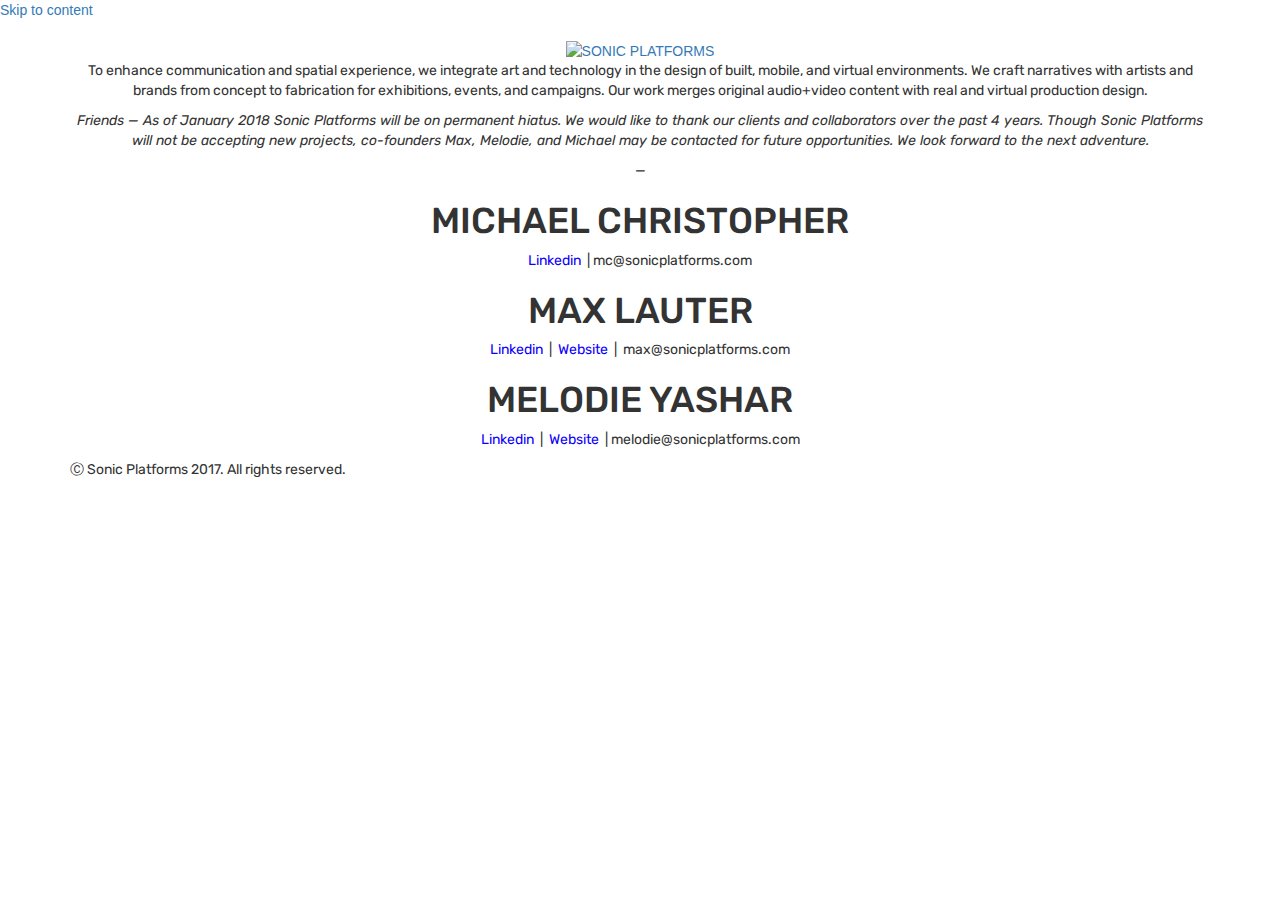
==== contact/index.html @ f788b517 "initial commit" ====
<!DOCTYPE html>
<html lang="en-US">
<head>
<meta charset="UTF-8">
<meta name="viewport" content="width=device-width, initial-scale=1">
<link rel="profile" href="http://gmpg.org/xfn/11">

<title>Contact &#8211; SONIC PLATFORMS</title>
<link rel='dns-prefetch' href='//ajax.googleapis.com' />
<link rel='dns-prefetch' href='//fonts.googleapis.com' />
<link rel='dns-prefetch' href='//s.w.org' />
<link rel="alternate" type="application/rss+xml" title="SONIC PLATFORMS &raquo; Feed" href="https://sonic1231.github.io/sonic-platforms/feed/" />
<link rel="alternate" type="application/rss+xml" title="SONIC PLATFORMS &raquo; Comments Feed" href="https://sonic1231.github.io/sonic-platforms/comments/feed/" />
		<script type="text/javascript">
			window._wpemojiSettings = {"baseUrl":"https:\/\/s.w.org\/images\/core\/emoji\/11\/72x72\/","ext":".png","svgUrl":"https:\/\/s.w.org\/images\/core\/emoji\/11\/svg\/","svgExt":".svg","source":{"concatemoji":"https:\/\/sonic1231.github.io\/sonic-platforms\/wp-includes\/js\/wp-emoji-release.min.js?ver=4.9.8"}};
			!function(a,b,c){function d(a,b){var c=String.fromCharCode;l.clearRect(0,0,k.width,k.height),l.fillText(c.apply(this,a),0,0);var d=k.toDataURL();l.clearRect(0,0,k.width,k.height),l.fillText(c.apply(this,b),0,0);var e=k.toDataURL();return d===e}function e(a){var b;if(!l||!l.fillText)return!1;switch(l.textBaseline="top",l.font="600 32px Arial",a){case"flag":return!(b=d([55356,56826,55356,56819],[55356,56826,8203,55356,56819]))&&(b=d([55356,57332,56128,56423,56128,56418,56128,56421,56128,56430,56128,56423,56128,56447],[55356,57332,8203,56128,56423,8203,56128,56418,8203,56128,56421,8203,56128,56430,8203,56128,56423,8203,56128,56447]),!b);case"emoji":return b=d([55358,56760,9792,65039],[55358,56760,8203,9792,65039]),!b}return!1}function f(a){var c=b.createElement("script");c.src=a,c.defer=c.type="text/javascript",b.getElementsByTagName("head")[0].appendChild(c)}var g,h,i,j,k=b.createElement("canvas"),l=k.getContext&&k.getContext("2d");for(j=Array("flag","emoji"),c.supports={everything:!0,everythingExceptFlag:!0},i=0;i<j.length;i++)c.supports[j[i]]=e(j[i]),c.supports.everything=c.supports.everything&&c.supports[j[i]],"flag"!==j[i]&&(c.supports.everythingExceptFlag=c.supports.everythingExceptFlag&&c.supports[j[i]]);c.supports.everythingExceptFlag=c.supports.everythingExceptFlag&&!c.supports.flag,c.DOMReady=!1,c.readyCallback=function(){c.DOMReady=!0},c.supports.everything||(h=function(){c.readyCallback()},b.addEventListener?(b.addEventListener("DOMContentLoaded",h,!1),a.addEventListener("load",h,!1)):(a.attachEvent("onload",h),b.attachEvent("onreadystatechange",function(){"complete"===b.readyState&&c.readyCallback()})),g=c.source||{},g.concatemoji?f(g.concatemoji):g.wpemoji&&g.twemoji&&(f(g.twemoji),f(g.wpemoji)))}(window,document,window._wpemojiSettings);
		</script>
		<style type="text/css">
img.wp-smiley,
img.emoji {
	display: inline !important;
	border: none !important;
	box-shadow: none !important;
	height: 1em !important;
	width: 1em !important;
	margin: 0 .07em !important;
	vertical-align: -0.1em !important;
	background: none !important;
	padding: 0 !important;
}
</style>
<link rel='stylesheet' id='olympus-google-fonts-css'  href='https://fonts.googleapis.com/css?family=Rubik%3A300%2C400%2C500%2C700%2C900%2C0&#038;subset=hebrew%2Clatin%2Ccyrillic%2Clatin-ext&#038;ver=4.9.8' type='text/css' media='all' />
<link rel='stylesheet' id='portfolio-pro-css'  href='https://sonic1231.github.io/sonic-platforms/wp-content/plugins/sonicplatformgallery/public/css/portfolio-pro-public.css?ver=1.0.0' type='text/css' media='all' />
<link rel='stylesheet' id='zthemes-googlefonts-css'  href='https://fonts.googleapis.com/css?family=Lato%3A400%2C400i%2C700%7CMontserrat%3A400%2C400i%2C500%2C600%2C700&#038;subset=latin%2Clatin-ext' type='text/css' media='all' />
<link rel='stylesheet' id='blacklite-style-css'  href='https://sonic1231.github.io/sonic-platforms/wp-content/themes/blacklite/style.css?ver=4.9.8' type='text/css' media='all' />
<link rel='stylesheet' id='blacklite-font-awesome-css-css'  href='https://sonic1231.github.io/sonic-platforms/wp-content/themes/blacklite/css/font-awesome.min.css?ver=4.9.8' type='text/css' media='all' />
<link rel='stylesheet' id='igniteup-front-compulsory-css'  href='https://sonic1231.github.io/sonic-platforms/wp-content/plugins/igniteup/includes/css/front-compulsory.css?ver=3.3' type='text/css' media='all' />
<script type='text/javascript' src='//ajax.googleapis.com/ajax/libs/jquery/2.2.4/jquery.min.js'></script>
<script type='text/javascript' src='https://sonic1231.github.io/sonic-platforms/wp-content/plugins/sonicplatformgallery/public/lib/lazyload/jquery.lazyload.min.js?ver=1.0.0'></script>
<script type='text/javascript' src='https://sonic1231.github.io/sonic-platforms/wp-content/plugins/sonicplatformgallery/public/lib/isotope/isotope.pkgd.min.js?ver=1.0.0'></script>
<script type='text/javascript' src='https://sonic1231.github.io/sonic-platforms/wp-content/plugins/sonicplatformgallery/public/js/portfolio-pro-public.js?ver=1.0.0'></script>
<link rel='https://api.w.org/' href='https://sonic1231.github.io/sonic-platforms/wp-json/' />
<link rel="EditURI" type="application/rsd+xml" title="RSD" href="https://sonic1231.github.io/sonic-platforms/xmlrpc.php?rsd" />
<link rel="wlwmanifest" type="application/wlwmanifest+xml" href="https://sonic1231.github.io/sonic-platforms/wp-includes/wlwmanifest.xml" /> 
<meta name="generator" content="WordPress 4.9.8" />
<link rel="canonical" href="https://sonic1231.github.io/sonic-platforms/contact/" />
<link rel='shortlink' href='https://sonic1231.github.io/sonic-platforms/?p=86' />
<link rel="alternate" type="application/json+oembed" href="https://sonic1231.github.io/sonic-platforms/wp-json/oembed/1.0/embed?url=https%3A%2F%2Fsonic1231.github.io%2Fsonic-platforms%2Fcontact%2F" />
<link rel="alternate" type="text/xml+oembed" href="https://sonic1231.github.io/sonic-platforms/wp-json/oembed/1.0/embed?url=https%3A%2F%2Fsonic1231.github.io%2Fsonic-platforms%2Fcontact%2F&#038;format=xml" />
<!-- start Simple Custom CSS and JS -->
<style type="text/css">
/* Add your CSS code here.

For example:
.example {
    color: red;
}

For brushing up on your CSS knowledge, check out http://www.w3schools.com/css/css_syntax.asp

End of comment */ 

@media only screen and (max-width:767px)
{

body.page-id-99 .fl-rich-text a.enterbutton {
    float: none;
    margin: 0 auto;
    display: table;
}
  
body.page-id-99 .cstlogo img.fl-photo-img {
    max-width: 100px;
    margin: 0 auto;
    display: table;
    float: none;
}

}

body.page-template.page-template-fullwidth-template.page-template-fullwidth-template-php.page.page-id-99
{
  display:contents;
}

div#playbtn img {
    max-width: 27px;
}

div#playbtn img:hover {
   opacity:.6;
}

.vimplayer {
    position: fixed;
    top: 0;
    left: 0;
    width: 100%;
    height: 100%;
    background: rgba(0,0,0,.9);
    text-align:center;
    display:none;
    overflow:auto;
    padding: 0% 0px;
}

.vimplayer .cross {
    background: url(https://sonic1231.github.io/sonic-platforms/wp-content/themes/blacklite/img/cross.png);
    width: 20px;
    height: 22px;
    float: right;
    background-size: 100%;
    background-repeat: no-repeat;
    margin-right: 20px;
    cursor: pointer;
    position:relative;
    margin-top:2.5%;
    z-index:99;
}

.vimplayer iframe#vimeo-player {
    margin: 0 auto;
    position: absolute;
    height: 100%;
    left: 0;
    right: 0;
    width: 100%;
    padding: 4% 0 2%;
}

</style>
<!-- end Simple Custom CSS and JS -->

<link rel='stylesheet' id='82-css'  href='https://sonic1231.github.io/sonic-platforms/wp-content/uploads/custom-css-js/82.css?v=452' type='text/css' media='all' />

<link rel='stylesheet' id='76-css'  href='https://sonic1231.github.io/sonic-platforms/wp-content/uploads/custom-css-js/76.css?v=765' type='text/css' media='all' />
<script type="text/javascript">igniteup_ajaxurl = "https://sonic1231.github.io/sonic-platforms/wp-admin/admin-ajax.php";</script>	<!-- Olympus Google Fonts CSS - https://wordpress.org/plugins/olympus-google-fonts/ -->
	<style>
		body {
font-family: "Rubik", "Helvetica Neue", Helvetica, Arial, sans-serif;
 }
		#site-title, .site-title, h1, h2, h3, h4, h5, h6 {
font-family: "Rubik", "Helvetica Neue", Helvetica, Arial, sans-serif;
 }
		button, input, select, textarea {
font-family: "Rubik", "Helvetica Neue", Helvetica, Arial, sans-serif;
 }

		/* Advanced Settings */

		#site-title, .site-title {
font-family: "Rubik", "Helvetica Neue", Helvetica, Arial, sans-serif;
 }
		#site-description, .site-description {
font-family: "Rubik", "Helvetica Neue", Helvetica, Arial, sans-serif;
 }
		.menu, .page_item, .menu-item {
font-family: "Rubik", "Helvetica Neue", Helvetica, Arial, sans-serif;
 }
		.entry-title, .entry-content h1, .entry-content h2, .entry-content h3, .entry-content h4, .entry-content h5, .entry-content h6 {
font-family: "Rubik", "Helvetica Neue", Helvetica, Arial, sans-serif;
 }
		.entry-content {
font-family: "Rubik", "Helvetica Neue", Helvetica, Arial, sans-serif;
 }
		.widget-area h1, .widget-area h2, .widget-area h3, .widget-area h4, .widgets-area h5, .widget-area h6, .widget-title {
font-family: "Rubik", "Helvetica Neue", Helvetica, Arial, sans-serif;
 }
		.widget-area {
font-family: "Rubik", "Helvetica Neue", Helvetica, Arial, sans-serif;
 }
		footer h1, footer h2, footer h3, footer h4, .widgets-area h5, footer h6 {
font-family: "Rubik", "Helvetica Neue", Helvetica, Arial, sans-serif;
 }
		footer {
font-family: "Rubik", "Helvetica Neue", Helvetica, Arial, sans-serif;
 }
	</style>
	<!-- Olympus Google Fonts CSS -->
	<link rel="icon" href="https://sonic1231.github.io/sonic-platforms/wp-content/uploads/2018/11/cropped-logo-32x32.png" sizes="32x32" />
<link rel="icon" href="https://sonic1231.github.io/sonic-platforms/wp-content/uploads/2018/11/cropped-logo-192x192.png" sizes="192x192" />
<link rel="apple-touch-icon-precomposed" href="https://sonic1231.github.io/sonic-platforms/wp-content/uploads/2018/11/cropped-logo-180x180.png" />
<meta name="msapplication-TileImage" content="https://sonic1231.github.io/sonic-platforms/wp-content/uploads/2018/11/cropped-logo-270x270.png" />
		<style type="text/css" id="wp-custom-css">
			body #lgx-portfolio .lgx-item-card
{
   box-shadow:none;	
}

#lgx-portfolio .lgx-item-card .lgx-item-figure
{
	background-color:transparent;
	min-height:unset;
}

#lgx-portfolio .lgx-item-card .lgx-item-figure .lgx-figcaption
{
	height:100%;
}
footer.site-footer
{
	padding-top:0;
	padding-bottom:30px;
}

.site-branding {
    margin-top: 0px;
    padding: 20px 0 0px;
    text-align: center;
}

header.site-header
{
	margin-bottom:0;
}

div#content{
	border-top:0;
}		</style>
		<link rel="stylesheet" href="//maxcdn.bootstrapcdn.com/bootstrap/3.3.7/css/bootstrap.min.css">
	<script src="//maxcdn.bootstrapcdn.com/bootstrap/3.3.7/js/bootstrap.min.js"></script>
</head>

<body class="page-template-default page page-id-86 wp-custom-logo">

<div id="page" class="site">
	<a class="skip-link screen-reader-text" href="#content">Skip to content</a>

	<header id="masthead" class="site-header" role="banner">
		
		<div class="site-branding container">

			<a href="https://sonic1231.github.io/sonic-platforms/" class="custom-logo-link" rel="home" itemprop="url"><img width="2067" height="2067" src="https://sonic1231.github.io/sonic-platforms/wp-content/uploads/2018/11/SP-LOGO.png" class="custom-logo" alt="SONIC PLATFORMS" itemprop="logo" srcset="https://sonic1231.github.io/sonic-platforms/wp-content/uploads/2018/11/SP-LOGO.png 2067w, https://sonic1231.github.io/sonic-platforms/wp-content/uploads/2018/11/SP-LOGO-150x150.png 150w, https://sonic1231.github.io/sonic-platforms/wp-content/uploads/2018/11/SP-LOGO-300x300.png 300w, https://sonic1231.github.io/sonic-platforms/wp-content/uploads/2018/11/SP-LOGO-768x768.png 768w, https://sonic1231.github.io/sonic-platforms/wp-content/uploads/2018/11/SP-LOGO-1024x1024.png 1024w" sizes="(max-width: 2067px) 100vw, 2067px" /></a>
		</div><!-- .site-branding -->

	</header><!-- #masthead -->

	<div id="content" class="site-content">

	<div id="primary" class="content-area container">
		<main id="main" class="site-main full-width" role="main">

			
<article id="post-86" class="post-86 page type-page status-publish hentry">


	<div class="entry-content">
		<p style="text-align: center;">To enhance communication and spatial experience, we integrate art and technology in the design of built, mobile, and virtual environments. We craft narratives with artists and brands from concept to fabrication for exhibitions, events, and campaigns. Our work merges original audio+video content with real and virtual production design.</p>
<p style="text-align: center;"><em>Friends — As of January 2018 Sonic Platforms will be on permanent hiatus. We would like to thank our clients and collaborators over the past 4 years. Though Sonic Platforms will not be accepting new projects, co-founders Max, Melodie, and Michael may be contacted for future opportunities. We look forward to the next adventure.</em></p>
<p style="text-align: center;">&#8212;</p>
<h1 style="text-align: center;">MICHAEL CHRISTOPHER</h1>
<p style="text-align: center;"><a style="color:#0c00fc !important;font-weight: normal; !important;" href="https://www.linkedin.com/in/michaelchristopher44/" target="_blank" rel="noopener">Linkedin</a>  | mc@sonicplatforms.com</p>
<h1 style="text-align: center;">MAX LAUTER</h1>
<p style="text-align: center;"><a style="color:#0c00fc !important;font-weight: normal; !important;" href="https://www.linkedin.com/in/maxlauter/" target="_blank" rel="noopener">Linkedin</a>  |  <a style="color:#0c00fc !important;font-weight: normal; !important;" href="https://www.maxlauter.com/" target="_blank" rel="noopener">Website</a>  |  max@sonicplatforms.com</p>
<h1 style="text-align: center;">MELODIE YASHAR</h1>
<p style="text-align: center;"><a style="color:#0c00fc !important;font-weight: normal; !important;" href="https://www.linkedin.com/in/melodieyashar" target="_blank" rel="noopener">Linkedin</a>  |  <a style="color:#0c00fc !important;font-weight: normal; !important;" href="https://www.melodieyashar.com/" target="_blank" rel="noopener">Website</a>  | melodie@sonicplatforms.com</p>
	</div><!-- .entry-content -->

	
</article><!-- #post-## -->

		</main><!-- #main -->
		
		
	</div><!-- #primary -->


	</div><!-- #content -->

	<div id="instagram-footer">

				
	</div>

	<footer id="colophon" class="site-footer" role="contentinfo">
		<div id="footer-social">
				
																																																								
		</div>

		<div class="site-info container">Ⓒ Sonic Platforms 2017. All rights reserved.</div><!-- .site-info -->
	</footer><!-- #colophon -->
</div><!-- #page -->

<script>
   jQuery('.site-branding.container a').attr('href','https://sonic1231.github.io/sonic-platforms/enter/');
</script>

<script src="https://sonic1231.github.io/sonic-platforms/wp-includes/js/froogaloop2.min.js"></script>

<script>
jQuery(function(){
	
    jQuery(".modal.fade").on('hide.bs.modal', function () {
	var iframe = jQuery('body .modal.fade.in .modal-body iframe')[0];
	var player = $f(iframe);
    player.api('pause');
    });
	
});

</script>

<script type='text/javascript' src='https://sonic1231.github.io/sonic-platforms/wp-content/themes/blacklite/js/navigation.js?ver=20151215'></script>
<script type='text/javascript' src='https://sonic1231.github.io/sonic-platforms/wp-content/themes/blacklite/js/skip-link-focus-fix.js?ver=20151215'></script>
<script type='text/javascript' src='https://sonic1231.github.io/sonic-platforms/wp-content/themes/blacklite/js/blacklite.js?ver=4.9.8'></script>
<script type='text/javascript' src='https://sonic1231.github.io/sonic-platforms/wp-includes/js/wp-embed.min.js?ver=4.9.8'></script>
<!-- start Simple Custom CSS and JS -->
<script type="text/javascript">
/* Default comment here */ 


jQuery(function(){

jQuery('body.home #page').height(jQuery(window).height());

  
});

jQuery(window).resize(function(){

jQuery('body.home #page').height(jQuery(window).height());

  
});</script>
<!-- end Simple Custom CSS and JS -->

</body>
</html>
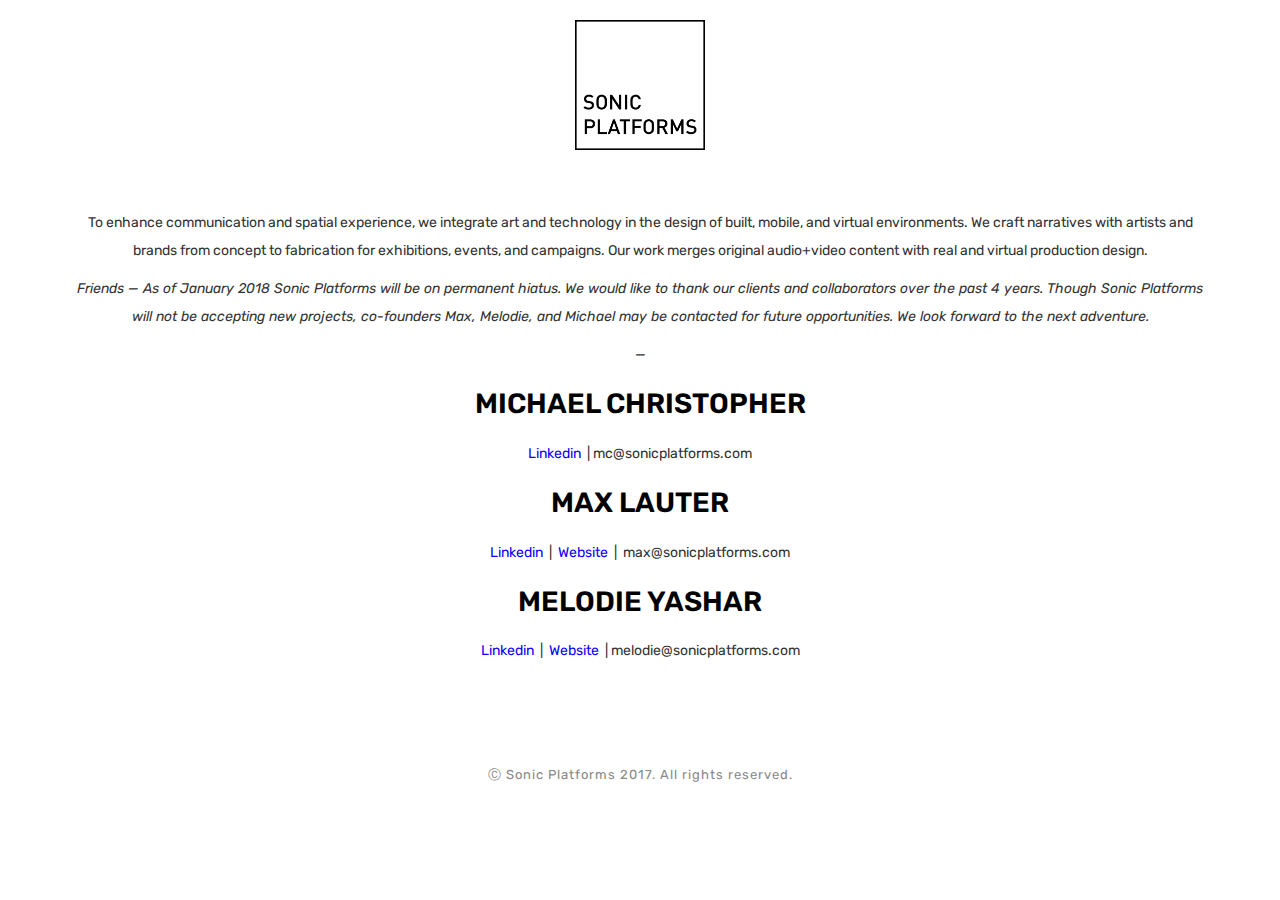
==== commit b1d131e5: "editing logo to go to enter/index.html" ====
--- a/contact/index.html
+++ b/contact/index.html
@@ -9,8 +9,8 @@
 <link rel='dns-prefetch' href='//ajax.googleapis.com' />
 <link rel='dns-prefetch' href='//fonts.googleapis.com' />
 <link rel='dns-prefetch' href='//s.w.org' />
-<link rel="alternate" type="application/rss+xml" title="SONIC PLATFORMS &raquo; Feed" href="https://sonic1231.github.io/sonic-platforms/feed/" />
-<link rel="alternate" type="application/rss+xml" title="SONIC PLATFORMS &raquo; Comments Feed" href="https://sonic1231.github.io/sonic-platforms/comments/feed/" />
+<link rel="alternate" type="application/rss+xml" title="SONIC PLATFORMS &raquo; Feed" href="./feed/" />
+<link rel="alternate" type="application/rss+xml" title="SONIC PLATFORMS &raquo; Comments Feed" href="./comments/feed/" />
 		<script type="text/javascript">
 			window._wpemojiSettings = {"baseUrl":"https:\/\/s.w.org\/images\/core\/emoji\/11\/72x72\/","ext":".png","svgUrl":"https:\/\/s.w.org\/images\/core\/emoji\/11\/svg\/","svgExt":".svg","source":{"concatemoji":"https:\/\/sonic1231.github.io\/sonic-platforms\/wp-includes\/js\/wp-emoji-release.min.js?ver=4.9.8"}};
 			!function(a,b,c){function d(a,b){var c=String.fromCharCode;l.clearRect(0,0,k.width,k.height),l.fillText(c.apply(this,a),0,0);var d=k.toDataURL();l.clearRect(0,0,k.width,k.height),l.fillText(c.apply(this,b),0,0);var e=k.toDataURL();return d===e}function e(a){var b;if(!l||!l.fillText)return!1;switch(l.textBaseline="top",l.font="600 32px Arial",a){case"flag":return!(b=d([55356,56826,55356,56819],[55356,56826,8203,55356,56819]))&&(b=d([55356,57332,56128,56423,56128,56418,56128,56421,56128,56430,56128,56423,56128,56447],[55356,57332,8203,56128,56423,8203,56128,56418,8203,56128,56421,8203,56128,56430,8203,56128,56423,8203,56128,56447]),!b);case"emoji":return b=d([55358,56760,9792,65039],[55358,56760,8203,9792,65039]),!b}return!1}function f(a){var c=b.createElement("script");c.src=a,c.defer=c.type="text/javascript",b.getElementsByTagName("head")[0].appendChild(c)}var g,h,i,j,k=b.createElement("canvas"),l=k.getContext&&k.getContext("2d");for(j=Array("flag","emoji"),c.supports={everything:!0,everythingExceptFlag:!0},i=0;i<j.length;i++)c.supports[j[i]]=e(j[i]),c.supports.everything=c.supports.everything&&c.supports[j[i]],"flag"!==j[i]&&(c.supports.everythingExceptFlag=c.supports.everythingExceptFlag&&c.supports[j[i]]);c.supports.everythingExceptFlag=c.supports.everythingExceptFlag&&!c.supports.flag,c.DOMReady=!1,c.readyCallback=function(){c.DOMReady=!0},c.supports.everything||(h=function(){c.readyCallback()},b.addEventListener?(b.addEventListener("DOMContentLoaded",h,!1),a.addEventListener("load",h,!1)):(a.attachEvent("onload",h),b.attachEvent("onreadystatechange",function(){"complete"===b.readyState&&c.readyCallback()})),g=c.source||{},g.concatemoji?f(g.concatemoji):g.wpemoji&&g.twemoji&&(f(g.twemoji),f(g.wpemoji)))}(window,document,window._wpemojiSettings);
@@ -30,23 +30,23 @@
 }
 </style>
 <link rel='stylesheet' id='olympus-google-fonts-css'  href='https://fonts.googleapis.com/css?family=Rubik%3A300%2C400%2C500%2C700%2C900%2C0&#038;subset=hebrew%2Clatin%2Ccyrillic%2Clatin-ext&#038;ver=4.9.8' type='text/css' media='all' />
-<link rel='stylesheet' id='portfolio-pro-css'  href='https://sonic1231.github.io/sonic-platforms/wp-content/plugins/sonicplatformgallery/public/css/portfolio-pro-public.css?ver=1.0.0' type='text/css' media='all' />
+<link rel='stylesheet' id='portfolio-pro-css'  href='./wp-content/plugins/sonicplatformgallery/public/css/portfolio-pro-public.css?ver=1.0.0' type='text/css' media='all' />
 <link rel='stylesheet' id='zthemes-googlefonts-css'  href='https://fonts.googleapis.com/css?family=Lato%3A400%2C400i%2C700%7CMontserrat%3A400%2C400i%2C500%2C600%2C700&#038;subset=latin%2Clatin-ext' type='text/css' media='all' />
-<link rel='stylesheet' id='blacklite-style-css'  href='https://sonic1231.github.io/sonic-platforms/wp-content/themes/blacklite/style.css?ver=4.9.8' type='text/css' media='all' />
-<link rel='stylesheet' id='blacklite-font-awesome-css-css'  href='https://sonic1231.github.io/sonic-platforms/wp-content/themes/blacklite/css/font-awesome.min.css?ver=4.9.8' type='text/css' media='all' />
-<link rel='stylesheet' id='igniteup-front-compulsory-css'  href='https://sonic1231.github.io/sonic-platforms/wp-content/plugins/igniteup/includes/css/front-compulsory.css?ver=3.3' type='text/css' media='all' />
+<link rel='stylesheet' id='blacklite-style-css'  href='./wp-content/themes/blacklite/style.css?ver=4.9.8' type='text/css' media='all' />
+<link rel='stylesheet' id='blacklite-font-awesome-css-css'  href='./wp-content/themes/blacklite/css/font-awesome.min.css?ver=4.9.8' type='text/css' media='all' />
+<link rel='stylesheet' id='igniteup-front-compulsory-css'  href='./wp-content/plugins/igniteup/includes/css/front-compulsory.css?ver=3.3' type='text/css' media='all' />
 <script type='text/javascript' src='//ajax.googleapis.com/ajax/libs/jquery/2.2.4/jquery.min.js'></script>
-<script type='text/javascript' src='https://sonic1231.github.io/sonic-platforms/wp-content/plugins/sonicplatformgallery/public/lib/lazyload/jquery.lazyload.min.js?ver=1.0.0'></script>
-<script type='text/javascript' src='https://sonic1231.github.io/sonic-platforms/wp-content/plugins/sonicplatformgallery/public/lib/isotope/isotope.pkgd.min.js?ver=1.0.0'></script>
-<script type='text/javascript' src='https://sonic1231.github.io/sonic-platforms/wp-content/plugins/sonicplatformgallery/public/js/portfolio-pro-public.js?ver=1.0.0'></script>
-<link rel='https://api.w.org/' href='https://sonic1231.github.io/sonic-platforms/wp-json/' />
-<link rel="EditURI" type="application/rsd+xml" title="RSD" href="https://sonic1231.github.io/sonic-platforms/xmlrpc.php?rsd" />
-<link rel="wlwmanifest" type="application/wlwmanifest+xml" href="https://sonic1231.github.io/sonic-platforms/wp-includes/wlwmanifest.xml" /> 
+<script type='text/javascript' src='./wp-content/plugins/sonicplatformgallery/public/lib/lazyload/jquery.lazyload.min.js?ver=1.0.0'></script>
+<script type='text/javascript' src='./wp-content/plugins/sonicplatformgallery/public/lib/isotope/isotope.pkgd.min.js?ver=1.0.0'></script>
+<script type='text/javascript' src='./wp-content/plugins/sonicplatformgallery/public/js/portfolio-pro-public.js?ver=1.0.0'></script>
+<link rel='https://api.w.org/' href='./wp-json/' />
+<link rel="EditURI" type="application/rsd+xml" title="RSD" href="./xmlrpc.php?rsd" />
+<link rel="wlwmanifest" type="application/wlwmanifest+xml" href="./wp-includes/wlwmanifest.xml" />
 <meta name="generator" content="WordPress 4.9.8" />
-<link rel="canonical" href="https://sonic1231.github.io/sonic-platforms/contact/" />
-<link rel='shortlink' href='https://sonic1231.github.io/sonic-platforms/?p=86' />
-<link rel="alternate" type="application/json+oembed" href="https://sonic1231.github.io/sonic-platforms/wp-json/oembed/1.0/embed?url=https%3A%2F%2Fsonic1231.github.io%2Fsonic-platforms%2Fcontact%2F" />
-<link rel="alternate" type="text/xml+oembed" href="https://sonic1231.github.io/sonic-platforms/wp-json/oembed/1.0/embed?url=https%3A%2F%2Fsonic1231.github.io%2Fsonic-platforms%2Fcontact%2F&#038;format=xml" />
+<link rel="canonical" href="./contact/" />
+<link rel='shortlink' href='./?p=86' />
+<link rel="alternate" type="application/json+oembed" href="./wp-json/oembed/1.0/embed?url=https%3A%2F%2Fsonic1231.github.io%2Fsonic-platforms%2Fcontact%2F" />
+<link rel="alternate" type="text/xml+oembed" href="./wp-json/oembed/1.0/embed?url=https%3A%2F%2Fsonic1231.github.io%2Fsonic-platforms%2Fcontact%2F&#038;format=xml" />
 <!-- start Simple Custom CSS and JS -->
 <style type="text/css">
 /* Add your CSS code here.
@@ -58,7 +58,7 @@
 
 For brushing up on your CSS knowledge, check out http://www.w3schools.com/css/css_syntax.asp
 
-End of comment */ 
+End of comment */
 
 @media only screen and (max-width:767px)
 {
@@ -68,7 +68,7 @@
     margin: 0 auto;
     display: table;
 }
-  
+
 body.page-id-99 .cstlogo img.fl-photo-img {
     max-width: 100px;
     margin: 0 auto;
@@ -105,7 +105,7 @@
 }
 
 .vimplayer .cross {
-    background: url(https://sonic1231.github.io/sonic-platforms/wp-content/themes/blacklite/img/cross.png);
+    background: url(./wp-content/themes/blacklite/img/cross.png);
     width: 20px;
     height: 22px;
     float: right;
@@ -131,10 +131,10 @@
 </style>
 <!-- end Simple Custom CSS and JS -->
 
-<link rel='stylesheet' id='82-css'  href='https://sonic1231.github.io/sonic-platforms/wp-content/uploads/custom-css-js/82.css?v=452' type='text/css' media='all' />
-
-<link rel='stylesheet' id='76-css'  href='https://sonic1231.github.io/sonic-platforms/wp-content/uploads/custom-css-js/76.css?v=765' type='text/css' media='all' />
-<script type="text/javascript">igniteup_ajaxurl = "https://sonic1231.github.io/sonic-platforms/wp-admin/admin-ajax.php";</script>	<!-- Olympus Google Fonts CSS - https://wordpress.org/plugins/olympus-google-fonts/ -->
+<link rel='stylesheet' id='82-css'  href='./wp-content/uploads/custom-css-js/82.css?v=452' type='text/css' media='all' />
+
+<link rel='stylesheet' id='76-css'  href='./wp-content/uploads/custom-css-js/76.css?v=765' type='text/css' media='all' />
+<script type="text/javascript">igniteup_ajaxurl = "./wp-admin/admin-ajax.php";</script>	<!-- Olympus Google Fonts CSS - https://wordpress.org/plugins/olympus-google-fonts/ -->
 	<style>
 		body {
 font-family: "Rubik", "Helvetica Neue", Helvetica, Arial, sans-serif;
@@ -177,14 +177,14 @@
  }
 	</style>
 	<!-- Olympus Google Fonts CSS -->
-	<link rel="icon" href="https://sonic1231.github.io/sonic-platforms/wp-content/uploads/2018/11/cropped-logo-32x32.png" sizes="32x32" />
-<link rel="icon" href="https://sonic1231.github.io/sonic-platforms/wp-content/uploads/2018/11/cropped-logo-192x192.png" sizes="192x192" />
-<link rel="apple-touch-icon-precomposed" href="https://sonic1231.github.io/sonic-platforms/wp-content/uploads/2018/11/cropped-logo-180x180.png" />
-<meta name="msapplication-TileImage" content="https://sonic1231.github.io/sonic-platforms/wp-content/uploads/2018/11/cropped-logo-270x270.png" />
+	<link rel="icon" href="./wp-content/uploads/2018/11/cropped-logo-32x32.png" sizes="32x32" />
+<link rel="icon" href="./wp-content/uploads/2018/11/cropped-logo-192x192.png" sizes="192x192" />
+<link rel="apple-touch-icon-precomposed" href="./wp-content/uploads/2018/11/cropped-logo-180x180.png" />
+<meta name="msapplication-TileImage" content="./wp-content/uploads/2018/11/cropped-logo-270x270.png" />
 		<style type="text/css" id="wp-custom-css">
 			body #lgx-portfolio .lgx-item-card
 {
-   box-shadow:none;	
+   box-shadow:none;
 }
 
 #lgx-portfolio .lgx-item-card .lgx-item-figure
@@ -227,10 +227,10 @@
 	<a class="skip-link screen-reader-text" href="#content">Skip to content</a>
 
 	<header id="masthead" class="site-header" role="banner">
-		
+
 		<div class="site-branding container">
 
-			<a href="https://sonic1231.github.io/sonic-platforms/" class="custom-logo-link" rel="home" itemprop="url"><img width="2067" height="2067" src="https://sonic1231.github.io/sonic-platforms/wp-content/uploads/2018/11/SP-LOGO.png" class="custom-logo" alt="SONIC PLATFORMS" itemprop="logo" srcset="https://sonic1231.github.io/sonic-platforms/wp-content/uploads/2018/11/SP-LOGO.png 2067w, https://sonic1231.github.io/sonic-platforms/wp-content/uploads/2018/11/SP-LOGO-150x150.png 150w, https://sonic1231.github.io/sonic-platforms/wp-content/uploads/2018/11/SP-LOGO-300x300.png 300w, https://sonic1231.github.io/sonic-platforms/wp-content/uploads/2018/11/SP-LOGO-768x768.png 768w, https://sonic1231.github.io/sonic-platforms/wp-content/uploads/2018/11/SP-LOGO-1024x1024.png 1024w" sizes="(max-width: 2067px) 100vw, 2067px" /></a>
+			<a href="./enter/index.html" class="custom-logo-link" rel="home" itemprop="url"><img width="2067" height="2067" src="./wp-content/uploads/2018/11/SP-LOGO.png" class="custom-logo" alt="SONIC PLATFORMS" itemprop="logo" srcset="./wp-content/uploads/2018/11/SP-LOGO.png 2067w, ./wp-content/uploads/2018/11/SP-LOGO-150x150.png 150w, ./wp-content/uploads/2018/11/SP-LOGO-300x300.png 300w, ./wp-content/uploads/2018/11/SP-LOGO-768x768.png 768w, ./wp-content/uploads/2018/11/SP-LOGO-1024x1024.png 1024w" sizes="(max-width: 2067px) 100vw, 2067px" /></a>
 		</div><!-- .site-branding -->
 
 	</header><!-- #masthead -->
@@ -240,7 +240,7 @@
 	<div id="primary" class="content-area container">
 		<main id="main" class="site-main full-width" role="main">
 
-			
+
 <article id="post-86" class="post-86 page type-page status-publish hentry">
 
 
@@ -256,12 +256,12 @@
 <p style="text-align: center;"><a style="color:#0c00fc !important;font-weight: normal; !important;" href="https://www.linkedin.com/in/melodieyashar" target="_blank" rel="noopener">Linkedin</a>  |  <a style="color:#0c00fc !important;font-weight: normal; !important;" href="https://www.melodieyashar.com/" target="_blank" rel="noopener">Website</a>  | melodie@sonicplatforms.com</p>
 	</div><!-- .entry-content -->
 
-	
+
 </article><!-- #post-## -->
 
 		</main><!-- #main -->
-		
-		
+
+
 	</div><!-- #primary -->
 
 
@@ -269,13 +269,13 @@
 
 	<div id="instagram-footer">
 
-				
+
 	</div>
 
 	<footer id="colophon" class="site-footer" role="contentinfo">
 		<div id="footer-social">
-				
-																																																								
+
+
 		</div>
 
 		<div class="site-info container">Ⓒ Sonic Platforms 2017. All rights reserved.</div><!-- .site-info -->
@@ -283,45 +283,45 @@
 </div><!-- #page -->
 
 <script>
-   jQuery('.site-branding.container a').attr('href','https://sonic1231.github.io/sonic-platforms/enter/');
+   jQuery('.site-branding.container a').attr('href','./enter/index.html');
 </script>
 
-<script src="https://sonic1231.github.io/sonic-platforms/wp-includes/js/froogaloop2.min.js"></script>
+<script src="./wp-includes/js/froogaloop2.min.js"></script>
 
 <script>
 jQuery(function(){
-	
+
     jQuery(".modal.fade").on('hide.bs.modal', function () {
 	var iframe = jQuery('body .modal.fade.in .modal-body iframe')[0];
 	var player = $f(iframe);
     player.api('pause');
     });
-	
+
 });
 
 </script>
 
-<script type='text/javascript' src='https://sonic1231.github.io/sonic-platforms/wp-content/themes/blacklite/js/navigation.js?ver=20151215'></script>
-<script type='text/javascript' src='https://sonic1231.github.io/sonic-platforms/wp-content/themes/blacklite/js/skip-link-focus-fix.js?ver=20151215'></script>
-<script type='text/javascript' src='https://sonic1231.github.io/sonic-platforms/wp-content/themes/blacklite/js/blacklite.js?ver=4.9.8'></script>
-<script type='text/javascript' src='https://sonic1231.github.io/sonic-platforms/wp-includes/js/wp-embed.min.js?ver=4.9.8'></script>
+<script type='text/javascript' src='./wp-content/themes/blacklite/js/navigation.js?ver=20151215'></script>
+<script type='text/javascript' src='./wp-content/themes/blacklite/js/skip-link-focus-fix.js?ver=20151215'></script>
+<script type='text/javascript' src='./wp-content/themes/blacklite/js/blacklite.js?ver=4.9.8'></script>
+<script type='text/javascript' src='./wp-includes/js/wp-embed.min.js?ver=4.9.8'></script>
 <!-- start Simple Custom CSS and JS -->
 <script type="text/javascript">
-/* Default comment here */ 
+/* Default comment here */
 
 
 jQuery(function(){
 
 jQuery('body.home #page').height(jQuery(window).height());
 
-  
+
 });
 
 jQuery(window).resize(function(){
 
 jQuery('body.home #page').height(jQuery(window).height());
 
-  
+
 });</script>
 <!-- end Simple Custom CSS and JS -->
 
--- a/contact/wp-content/plugins/sonicplatformgallery/public/css/portfolio-pro-public.css
+++ b/contact/wp-content/plugins/sonicplatformgallery/public/css/portfolio-pro-public.css
@@ -0,0 +1,313 @@
+/**
+ * All of the CSS for your public-facing functionality should be
+ * included in this file.
+ */
+#lgx-portfolio ul {
+  padding: 0;
+}
+#lgx-portfolio .lgx-port-inner {
+  padding: 1% 1.1666667%;
+}
+#lgx-portfolio .lgx-port-inner.item-four {
+  padding: 1% 0.5%;
+}
+#lgx-portfolio .lgx-port-inner.fluid {
+  padding: 0;
+}
+#lgx-portfolio .pp-filter-area {
+  clear: both;
+  display: block;
+}
+#lgx-portfolio #pp-filter {
+  list-style: none;
+  text-align: center;
+  margin-bottom: 20px;
+}
+#lgx-portfolio #pp-filter li {
+  margin: 3px 10px;
+  display: inline-block;
+}
+#lgx-portfolio #pp-filter li a {
+  color: #777;
+  text-transform: uppercase;
+  font-weight: 600;
+}
+#lgx-portfolio #pp-filter li a:hover {
+  color: #1e212a;
+}
+#lgx-portfolio #pp-filter .active a {
+  color: #1e212a;
+}
+#lgx-portfolio .lgx-grid-wrapper {
+  clear: both;
+  display: block;
+  width: 100%;
+}
+#lgx-portfolio .lgx-grid-wrapper .lgx-grid-item {
+  float: left;
+}
+#lgx-portfolio .lgx-item-card {
+  overflow: hidden;
+  background: #fff;
+  -webkit-box-shadow: 1px 1.732px 5px 0px rgba(4, 5, 6, 0.6);
+  box-shadow: 1px 1.732px 5px 0px rgba(4, 5, 6, 0.6);
+}
+#lgx-portfolio .lgx-item-card .default-img-card {
+  min-height: 180px;
+  background-color: silver;
+}
+#lgx-portfolio .lgx-item-card .lgx-item-figure {
+  position: relative;
+  min-height: 180px;
+  background-color: silver;
+}
+#lgx-portfolio .lgx-item-card .lgx-item-figure .pp-gray-img {
+  -webkit-filter: grayscale(45%);
+  /* Chrome, Safari, Opera */
+  filter: grayscale(45%);
+}
+#lgx-portfolio .lgx-item-card .lgx-item-figure .lgx-figcaption {
+  width: 100%;
+  height: 100%;
+  position: absolute;
+  overflow: hidden;
+  top: 0;
+  left: 0;
+  opacity: 0;
+  background: rgba(0, 0, 0, 0.65);
+  -webkit-transition: opacity 0.1s ease-out;
+  -moz-transition: opacity 0.1s ease-out;
+  transition: opacity 0.1s ease-out;
+}
+#lgx-portfolio .lgx-item-card .lgx-item-figure .lgx-figcaption .lgx-caption {
+  display: table;
+  height: 100%;
+  width: 100%;
+}
+#lgx-portfolio .lgx-item-card .lgx-item-figure .lgx-vertical-action {
+  display: table-cell;
+  text-align: center;
+  vertical-align: middle;
+  opacity: 1;
+}
+#lgx-portfolio .lgx-item-card .lgx-item-figure .lgx-vertical-action ul {
+  list-style: none;
+}
+#lgx-portfolio .lgx-item-card .lgx-item-figure .lgx-vertical-action ul li {
+  margin: 8px 0;
+}
+#lgx-portfolio .lgx-item-card .lgx-item-figure .lgx-vertical-action ul li a {
+  display: inline-block;
+  color: #fff;
+  min-width: 95px;
+  margin-bottom: 0;
+  font-weight: normal;
+  text-align: center;
+  vertical-align: middle;
+  -ms-touch-action: manipulation;
+  touch-action: manipulation;
+  cursor: pointer;
+  border: 0;
+  padding: 6px 15px;
+  white-space: nowrap;
+  font-size: 16px;
+  line-height: 1.42857143;
+  border-radius: 4px;
+  -webkit-user-select: none;
+  -moz-user-select: none;
+  -ms-user-select: none;
+  user-select: none;
+  background-color: #8dc63f;
+  -webkit-box-shadow: 0 2px 0 0 #6f9a37, inset 0 1px 0 0 rgba(225, 225, 225, 0.2);
+  box-shadow: 0 2px 0 0 #6f9a37, inset 0 1px 0 0 rgba(225, 225, 225, 0.2);
+  webkit-transition: color 300ms, background-color 300ms, border-color 300ms;
+  -o-transition: color 300ms, background-color 300ms, border-color 300ms;
+  transition: color 300ms, background-color 300ms, border-color 300ms;
+}
+#lgx-portfolio .lgx-item-card .lgx-item-figure .lgx-vertical-action ul li a:hover {
+  background-color: #6f9a37;
+}
+#lgx-portfolio .lgx-item-card .lgx-item-figure .lgx-vertical-action ul li .lgx-view {
+  background-color: #dc4e41;
+  -webkit-box-shadow: 0 2px 0 0 #bb372b, inset 0 1px 0 0 rgba(225, 225, 225, 0.2);
+  box-shadow: 0 2px 0 0 #bb372b, inset 0 1px 0 0 rgba(225, 225, 225, 0.2);
+}
+#lgx-portfolio .lgx-item-card .lgx-item-figure .lgx-vertical-action ul li .lgx-view:hover {
+  background-color: #bb372b;
+}
+#lgx-portfolio .lgx-item-card .lgx-custom-tag {
+  position: absolute;
+  right: 5px;
+  bottom: 5px;
+}
+#lgx-portfolio .lgx-item-card .lgx-custom-tag ul {
+  margin: 0;
+  list-style: none;
+}
+#lgx-portfolio .lgx-item-card .lgx-custom-tag ul li {
+  display: inline-block;
+  margin-left: 5px;
+}
+#lgx-portfolio .lgx-item-card .lgx-custom-tag ul li span {
+  background: rgba(255, 255, 255, 0.85);
+  color: #000;
+  box-shadow: 0 2px 0 #f0f0f0;
+  border-radius: 4px;
+  padding: 3px 6px;
+  font-size: 14px;
+  font-weight: 600;
+}
+#lgx-portfolio .lgx-item-card .lgx-custom-tag ul li span:hover {
+  color: #fff;
+  background: #dc4e41;
+  box-shadow: 0 2px 0 #dc4e41;
+}
+#lgx-portfolio .lgx-item-card .lgx-custom-tag ul li a {
+  color: #1e212a;
+  font-size: 14px;
+  font-weight: 600;
+}
+#lgx-portfolio .lgx-item-card .lgx-custom-tag ul li a i {
+  color: #1e212a;
+}
+#lgx-portfolio .lgx-item-card .lgx-custom-tag ul li i {
+  position: relative;
+  top: 1px;
+  font-size: 14px;
+}
+#lgx-portfolio .lgx-item-card .lgx-item-info {
+  padding: 15px;
+}
+#lgx-portfolio .lgx-item-card .lgx-item-info .text {
+  display: block;
+  overflow: hidden;
+  text-overflow: ellipsis;
+  white-space: nowrap;
+}
+#lgx-portfolio .lgx-item-card .lgx-item-info .lgx-item-title {
+  margin: 0;
+}
+#lgx-portfolio .lgx-item-card .lgx-item-info .lgx-item-title span.text {
+  color: #1e212a;
+  font-size: 20px;
+}
+#lgx-portfolio .lgx-item-card .lgx-item-info .lgx-item-intro {
+  margin: 0;
+}
+#lgx-portfolio .lgx-item-card .lgx-item-info .lgx-item-intro span.text {
+  font-weight: 400;
+  color: #444;
+}
+#lgx-portfolio .lgx-item-card:hover .lgx-item-figure .lgx-figcaption {
+  opacity: 1;
+}
+#lgx-portfolio .pp-tooltip {
+  position: relative;
+  display: block;
+  cursor: pointer;
+}
+#lgx-portfolio .pp-tooltip .pp-tooltiptext {
+  visibility: hidden;
+  background-color: #222;
+  color: #f9f9f9;
+  font-size: 14px;
+  font-weight: 400;
+  text-align: center;
+  border-radius: 4px;
+  padding: 5px;
+  bottom: 100%;
+  left: 0;
+  position: absolute;
+  display: inline-block;
+}
+#lgx-portfolio .pp-tooltip .pp-tooltiptext:after {
+  content: " ";
+  position: absolute;
+  top: 100%;
+  left: 50%;
+  margin-left: -5px;
+  border-width: 5px;
+  border-style: solid;
+  border-color: #222 transparent transparent transparent;
+}
+#lgx-portfolio .pp-tooltip:hover .pp-tooltiptext {
+  visibility: visible;
+}
+#lgx-portfolio .pp-tooltip:hover .pp-gray-img {
+  -webkit-filter: grayscale(0);
+  /* Chrome, Safari, Opera */
+  filter: grayscale(0);
+}
+.lgxport-warning {
+  display: block;
+  font-size: 25px;
+  color: #FF3506;
+  text-align: center;
+  padding: 25px;
+}
+@media (max-width: 1200px) {
+  #lgx-portfolio .lgx-grid-wrapper .lgx-grid-item,
+  #lgx-portfolio .lgx-grid-wrapper .lgx-grid-item.item-four {
+    width: 31%;
+    margin: 1.1666667%;
+  }
+  #lgx-portfolio .lgx-port-inner.fluid {
+    padding: 0;
+  }
+  #lgx-portfolio .lgx-port-inner.fluid .lgx-grid-wrapper .lgx-grid-item,
+  #lgx-portfolio .lgx-port-inner.fluid .lgx-grid-wrapper .lgx-grid-item.item-four {
+    margin: 0;
+    width: 33.333333%;
+  }
+}
+@media (max-width: 767px) {
+  #lgx-portfolio .lgx-grid-wrapper .lgx-grid-item,
+  #lgx-portfolio .lgx-grid-wrapper .lgx-grid-item.item-four {
+    width: 47%;
+    margin: 1.5%;
+  }
+  #lgx-portfolio .lgx-port-inner.fluid {
+    padding: 0;
+  }
+  #lgx-portfolio .lgx-port-inner.fluid .lgx-grid-wrapper .lgx-grid-item,
+  #lgx-portfolio .lgx-port-inner.fluid .lgx-grid-wrapper .lgx-grid-item.item-four {
+    margin: 0;
+    width: 50%;
+  }
+}
+@media (max-width: 480px) {
+  #lgx-portfolio .lgx-grid-wrapper .lgx-grid-item,
+  #lgx-portfolio .lgx-grid-wrapper .lgx-grid-item.item-four {
+    width: 96%;
+    margin: 2%;
+  }
+  #lgx-portfolio .lgx-port-inner.fluid {
+    padding: 0;
+  }
+  #lgx-portfolio .lgx-port-inner.fluid .lgx-grid-wrapper .lgx-grid-item,
+  #lgx-portfolio .lgx-port-inner.fluid .lgx-grid-wrapper .lgx-grid-item.item-four {
+    margin: 0;
+    width: 100%;
+  }
+}
+@media (min-width: 1201px) {
+  #lgx-portfolio .lgx-grid-wrapper .lgx-grid-item {
+    width: 31%;
+    margin: 1.1666667%;
+  }
+  #lgx-portfolio .lgx-grid-wrapper .lgx-grid-item.item-four {
+    width: 23%;
+    margin: 1%;
+  }
+  #lgx-portfolio .lgx-port-inner.fluid {
+    padding: 0;
+  }
+  #lgx-portfolio .lgx-port-inner.fluid .lgx-grid-wrapper .lgx-grid-item {
+    margin: 0;
+    width: 33.333333%;
+  }
+  #lgx-portfolio .lgx-port-inner.fluid .lgx-grid-wrapper .lgx-grid-item.item-four {
+    margin: 0;
+    width: 25%;
+  }
+}
--- a/contact/wp-content/themes/blacklite/style.css
+++ b/contact/wp-content/themes/blacklite/style.css
@@ -0,0 +1,1982 @@
+/*
+Theme Name: BlackLite
+Theme URI: https://zthemes.net/themes/blacklite
+Author: ZThemes.net
+Author URI: https://zthemes.net/
+Description: BlackLite is a Responsive WordPress blog theme. Get free support and check the demo at https://zthemes.net/themes/blacklite
+Version: 1.1.0
+License: GNU General Public License v2 or later
+License URI: http://www.gnu.org/licenses/gpl-2.0.html
+Text Domain: blacklite
+Tags: one-column, two-columns, right-sidebar, custom-background, footer-widgets, full-width-template, custom-logo, custom-menu, featured-images, theme-options, threaded-comments, translation-ready, blog, news
+
+This theme, like WordPress, is licensed under the GPL.
+Use it to make something cool, have fun, and share what you've learned with others.
+
+BlackLite is based on Underscores http://underscores.me/, (C) 2012-2016 Automattic, Inc.
+Underscores is distributed under the terms of the GNU GPL v2 or later.
+
+*/
+
+/*--------------------------------------------------------------
+>>> TABLE OF CONTENTS:
+----------------------------------------------------------------
+# Normalize
+# Typography
+# Elements
+# Forms
+# Navigation
+	## Links
+	## Menus
+	## Logo
+# Accessibility
+# Alignments
+# Clearings
+# Widgets
+# Content
+	## Posts and pages
+	## Comments
+# Infinite scroll
+# Media
+	## Captions
+	## Galleries
+# Responsive
+--------------------------------------------------------------*/
+
+/*--------------------------------------------------------------
+# Normalize
+--------------------------------------------------------------*/
+html {
+	font-family: sans-serif;
+	-webkit-text-size-adjust: 100%;
+	-ms-text-size-adjust:     100%;
+}
+
+body {
+	margin: 0;
+}
+
+article,
+aside,
+details,
+figcaption,
+figure,
+footer,
+header,
+main,
+menu,
+nav,
+section,
+summary {
+	display: block;
+}
+
+audio,
+canvas,
+progress,
+video {
+	display: inline-block;
+	vertical-align: baseline;
+}
+
+audio:not([controls]) {
+	display: none;
+	height: 0;
+}
+
+[hidden],
+template {
+	display: none;
+}
+
+a {
+	background-color: transparent;
+}
+
+a:active,
+a:hover {
+	outline: 0;
+}
+
+abbr[title] {
+	border-bottom: 1px dotted;
+}
+
+b,
+strong {
+	font-weight: bold;
+}
+
+dfn {
+	font-style: italic;
+}
+
+h1 {
+	font-size: 2em;
+	margin: 0.67em 0;
+}
+
+mark {
+	background: #ff0;
+	color: #000;
+}
+
+small {
+	font-size: 80%;
+}
+
+sub,
+sup {
+	font-size: 75%;
+	line-height: 0;
+	position: relative;
+	vertical-align: baseline;
+}
+
+sup {
+	top: -0.5em;
+}
+
+sub {
+	bottom: -0.25em;
+}
+
+img {
+	border: 0;
+}
+
+svg:not(:root) {
+	overflow: hidden;
+}
+
+figure {
+	margin: 1em 40px;
+}
+
+hr {
+	box-sizing: content-box;
+	height: 0;
+}
+
+pre {
+	overflow: auto;
+}
+
+code,
+kbd,
+pre,
+samp {
+	font-family: monospace, monospace;
+	font-size: 1em;
+}
+
+button,
+input,
+optgroup,
+select,
+textarea {
+	color: inherit;
+	font: inherit;
+	margin: 0;
+}
+
+button {
+	overflow: visible;
+}
+
+button,
+select {
+	text-transform: none;
+}
+
+button,
+html input[type="button"],
+input[type="reset"],
+input[type="submit"] {
+	-webkit-appearance: button;
+	cursor: pointer;
+}
+
+button[disabled],
+html input[disabled] {
+	cursor: default;
+}
+
+button::-moz-focus-inner,
+input::-moz-focus-inner {
+	border: 0;
+	padding: 0;
+}
+
+input {
+	line-height: normal;
+}
+
+input[type="checkbox"],
+input[type="radio"] {
+	box-sizing: border-box;
+	padding: 0;
+}
+
+input[type="number"]::-webkit-inner-spin-button,
+input[type="number"]::-webkit-outer-spin-button {
+	height: auto;
+}
+
+input[type="search"]::-webkit-search-cancel-button,
+input[type="search"]::-webkit-search-decoration {
+	-webkit-appearance: none;
+}
+
+fieldset {
+	border: 1px solid #c0c0c0;
+	margin: 0 2px;
+	padding: 0.35em 0.625em 0.75em;
+}
+
+legend {
+	border: 0;
+	padding: 0;
+}
+
+textarea {
+	overflow: auto;
+}
+
+optgroup {
+	font-weight: bold;
+}
+
+table {
+	border-collapse: collapse;
+	border-spacing: 0;
+}
+
+td,
+th {
+	padding: 0;
+}
+
+table {
+	width: 100%;
+	border: 1px solid #f1f1f1;
+	border-collapse: collapse;
+	border-spacing: 0;
+}
+table caption{
+	margin-bottom: 5px;
+}
+table > thead > tr > th,
+table > tbody > tr > th,
+table > tfoot > tr > th,
+table > thead > tr > td,
+table > tbody > tr > td,
+table > tfoot > tr > td {
+	border: 1px solid #f1f1f1;
+	line-height: 1.3;
+	padding: 8px;
+	vertical-align: middle;
+	text-align: center;
+}
+
+table > thead > tr > th, table > thead > tr > td {
+	border-bottom-width: 2px;
+}
+
+/*--------------------------------------------------------------
+# Typography
+--------------------------------------------------------------*/
+body{
+	font-family: 'Lato', sans-serif;
+    font-size: 14px;
+    color: #484848;
+    line-height: 1.625;
+}
+button,
+input,
+select,
+textarea {
+	color: #404040;
+	font-family: 'Lato', sans-serif;
+	font-size: 14px;
+	font-size: 1rem;
+	line-height: 1.5;
+}
+h1,h2,h3,h4,h5,h6, #nav-wrapper .menu li a, .feat-more, .cat, .post-share .post-share-comments,
+.about-title, #footer-social a, .more-link, .post-comments span.reply a, .widget .tagcloud a,
+.pagination a , .post-tags a, .slicknav_nav a  {
+	font-family:"Montserrat", sans-serif;
+}
+textarea:focus, input:focus{
+    outline: none;
+}
+h1,
+h2,
+h3,
+h4,
+h5,
+h6 {
+	clear: both;
+	font-family: "Montserrat", sans-serif;
+}
+
+p {
+	margin-bottom: 1.5em;
+	line-height: 28px;
+}
+
+dfn,
+cite,
+em,
+i {
+	font-style: italic;
+}
+
+blockquote {
+	margin: 0 1.5em;
+}
+
+address {
+	margin: 0 0 1.5em;
+}
+
+pre {
+	background: #eee;
+	font-family: "Courier 10 Pitch", Courier, monospace;
+	font-size: 15px;
+	font-size: 0.9375rem;
+	line-height: 1.6;
+	margin-bottom: 1.6em;
+	max-width: 100%;
+	overflow: auto;
+	padding: 1.6em;
+}
+
+code,
+kbd,
+tt,
+var {
+	font-family: Monaco, Consolas, "Andale Mono", "DejaVu Sans Mono", monospace;
+	font-size: 15px;
+	font-size: 0.9375rem;
+}
+
+abbr,
+acronym {
+	border-bottom: 1px dotted #666;
+	cursor: help;
+}
+
+mark,
+ins {
+	background: #fff9c0;
+	text-decoration: none;
+}
+
+big {
+	font-size: 125%;
+}
+
+.post-entry h1, .post-entry h2, .post-entry h3, .post-entry h4, .post-entry h5, .post-entry h6,
+.entry-content h1, .entry-content h2, .entry-content h3, .entry-content h4, .entry-content h5, .entry-content h6	{
+	color:#000;
+	margin-bottom:20px;
+	font-weight: 600;
+}
+.post-entry h1, .entry-content h1 {
+	font-size:28px;
+}
+.post-entry h2, .entry-content h2 {
+	font-size:25px;
+}
+.post-entry h3, .entry-content h3 {
+	font-size:22px;
+}
+.post-entry h4, .entry-content h4 {
+	font-size:19px;
+}
+.post-entry h5, .entry-content h5 {
+	font-size:17px;
+}
+.post-entry h6, .entry-content h6 {
+	font-size:15px;
+}
+ul {
+	list-style: disc;
+}
+
+ol {
+	list-style: decimal;
+}
+
+/*--------------------------------------------------------------
+# Elements
+--------------------------------------------------------------*/
+html {
+	box-sizing: border-box;
+}
+
+*,
+*:before,
+*:after { /* Inherit box-sizing to make it easier to change the property for components that leverage other behavior; see http://css-tricks.com/inheriting-box-sizing-probably-slightly-better-best-practice/ */
+	box-sizing: inherit;
+}
+
+body {
+	background: #fff; /* Fallback for when there is no custom background color defined. */
+}
+
+blockquote:before,
+blockquote:after,
+q:before,
+q:after {
+	content: "";
+}
+
+blockquote,
+q {
+	quotes: "" "";
+}
+
+hr {
+	background-color: #ccc;
+	border: 0;
+	height: 1px;
+	margin-bottom: 1.5em;
+}
+
+ul,
+ol {
+	margin: 0;
+	padding: 0;
+}
+
+ul {
+	list-style: none;
+}
+
+ol {
+	list-style: none;
+}
+
+.post-entry ul, .post-entry ol, .entry-content ul, .entry-content ol {
+    padding-left: 20px;
+    margin-bottom: 12px;
+    color: #222;
+}
+.post-entry ol li, .entry-content ol li {
+    margin-bottom: 8px;
+    list-style: decimal;
+}
+.post-entry ul li, .entry-content ul li {
+    margin-bottom: 6px;
+    list-style: disc;
+}
+
+li > ul,
+li > ol {
+	margin-bottom: 0;
+	margin-left: 1.5em;
+}
+
+dt {
+	font-weight: bold;
+}
+
+dd {
+	margin: 0 1.5em 1.5em;
+}
+
+img {
+	height: auto; /* Make sure images are scaled correctly. */
+	max-width: 100%; /* Adhere to container width. */
+}
+
+table {
+	margin: 0 0 1.5em;
+	width: 100%;
+}
+
+.page-links .page-number {
+    padding-left: 10px;
+}
+.post-entry a, .entry-content a {
+	font-weight: 600;
+}
+.post-entry a:hover, .entry-content a:hover {
+	text-decoration: underline;
+}
+/*--------------------------------------------------------------
+# Forms
+--------------------------------------------------------------*/
+button,
+input[type="button"],
+input[type="reset"],
+input[type="submit"] {
+	border: 1px solid; */
+	border-color: #ccc #ccc #bbb; */
+	border-radius: 3px; */
+	background: #e6e6e6; */
+	box-shadow: inset 0 1px 0 rgba(255, 255, 255, 0.5), inset 0 15px 17px rgba(255, 255, 255, 0.5), inset 0 -5px 12px rgba(0, 0, 0, 0.05); */
+	color: rgba(0, 0, 0, .8);
+	font-size: 12px;
+	font-size: 0.75rem;
+	line-height: 1;
+	padding: .6em 1em .4em;
+	text-shadow: 0 1px 0 rgba(255, 255, 255, 0.8);
+}
+
+
+input[type="text"],
+input[type="email"],
+input[type="url"],
+input[type="password"],
+input[type="search"],
+input[type="number"],
+input[type="tel"],
+input[type="range"],
+input[type="date"],
+input[type="month"],
+input[type="week"],
+input[type="time"],
+input[type="datetime"],
+input[type="datetime-local"],
+input[type="color"],
+textarea {
+	color: #666;
+	border: 1px solid #ccc;
+	border-radius: 3px;
+	padding: 3px;
+}
+
+select {
+	border: 1px solid #ccc;
+}
+
+input[type="text"]:focus,
+input[type="email"]:focus,
+input[type="url"]:focus,
+input[type="password"]:focus,
+input[type="search"]:focus,
+input[type="number"]:focus,
+input[type="tel"]:focus,
+input[type="range"]:focus,
+input[type="date"]:focus,
+input[type="month"]:focus,
+input[type="week"]:focus,
+input[type="time"]:focus,
+input[type="datetime"]:focus,
+input[type="datetime-local"]:focus,
+input[type="color"]:focus,
+textarea:focus {
+	color: #111;
+}
+
+textarea {
+	width: 100%;
+}
+
+/*--------------------------------------------------------------
+# Navigation
+--------------------------------------------------------------*/
+/*--------------------------------------------------------------
+## Links
+--------------------------------------------------------------*/
+a {
+	color: #000;
+	text-decoration: none;
+}
+
+a:hover,
+a:active {
+	outline: 0;
+}
+
+/*--------------------------------------------------------------
+## Menus
+--------------------------------------------------------------*/
+.main-navigation {
+	clear: both;
+	display: block;
+	float: left;
+	width: 100%;
+}
+
+.main-navigation ul {
+	display: none;
+	list-style: none;
+	margin: 0;
+	padding-left: 0;
+}
+
+.main-navigation li {
+	float: left;
+	position: relative;
+}
+
+.main-navigation a {
+	display: block;
+	text-decoration: none;
+}
+button.menu-toggle {
+    background-color: transparent;
+}
+.main-navigation ul ul {
+	box-shadow: 0 3px 3px rgba(0, 0, 0, 0.2);
+	float: left;
+	position: absolute;
+	top: 1.5em;
+	left: -999em;
+	z-index: 99999;
+}
+
+.main-navigation ul ul ul {
+	left: -999em;
+	top: 0;
+}
+
+.main-navigation ul ul a {
+	width: 200px;
+}
+
+.main-navigation ul ul li {
+
+}
+
+.main-navigation li:hover > a,
+.main-navigation li.focus > a {
+}
+
+.main-navigation ul ul :hover > a,
+.main-navigation ul ul .focus > a {
+}
+
+.main-navigation ul ul a:hover,
+.main-navigation ul ul a.focus {
+}
+
+.main-navigation ul li:hover > ul,
+.main-navigation ul li.focus > ul {
+	left: auto;
+}
+
+.main-navigation ul ul li:hover > ul,
+.main-navigation ul ul li.focus > ul {
+	left: 100%;
+}
+
+.main-navigation .current_page_item > a,
+.main-navigation .current-menu-item > a,
+.main-navigation .current_page_ancestor > a,
+.main-navigation .current-menu-ancestor > a {
+}
+
+/* Small menu. */
+.menu-toggle,
+.main-navigation.toggled ul {
+	display: block;
+}
+.container {
+    width: 1080px;
+    margin: 0 auto;
+}
+div#content {
+    border-top: 1px solid #eee;
+    padding-top: 45px;
+}
+.top-nav{
+	display: block;
+	position: relative;
+}
+nav#site-navigation {
+    background: #000;
+    height: 50px;
+    position: fixed;
+    z-index: 9999;
+    width: 100%;
+    -webkit-backface-visibility: hidden;
+}
+.menu li {
+    display: inline-block;
+    margin-right: 22px;
+    position: relative;
+}
+.menu li a {
+	color: #fff;
+    line-height: 50px;
+    font-size: 11px;
+    font-weight: 400;
+    letter-spacing: 2px;
+    text-transform: uppercase;
+    display: block;
+    -o-transition: .25s;
+    -ms-transition: .25s;
+    -moz-transition: .25s;
+    -webkit-transition: .25s;
+    transition: .25s;
+}
+#site-navigation .menu li a:hover {
+	color:#999;
+}
+
+#site-navigation .menu > li.menu-item-has-children > a:after {
+    font-family: FontAwesome;
+    content: "\f107";
+    margin-left: 7px;
+    color: #999;
+    font-size: 13px;
+}
+.m_menu_icon {
+    display: block;
+    width: 20px;
+    height: 2px;
+    background-color: #fff;
+}
+.menu-toggle .m_menu_icon + .m_menu_icon {
+	margin-top: 4px;
+}
+
+/* Dropdown **********/
+	#site-navigation .menu .sub-menu,
+	#site-navigation .menu .children {
+		background-color: #000;
+		display: none;
+		padding: 0;
+		position: absolute;
+		margin-top:0;
+		left: 0;
+		top: 50px;
+		z-index: 99999;
+		
+	}
+	
+	#site-navigation ul.menu ul a,
+	#site-navigation .menu ul ul a {
+		color: #999;
+		margin: 0;
+		font-size:10px;
+		letter-spacing:1px;
+		padding: 6px 10px;
+		min-width: 175px;
+		line-height:20px;
+		-o-transition:.25s;
+		-ms-transition:.25s;
+		-moz-transition:.25s;
+		-webkit-transition:.25s;
+		transition:.25s;
+		border-top:1px solid;
+		border-color:#333;
+	}
+	
+	#site-navigation ul.menu ul li,
+	#site-navigation .menu ul ul li {
+		padding-right:0;
+		margin-right:0;
+	}
+
+	#site-navigation ul.menu ul a:hover,
+	#site-navigation .menu ul ul a:hover {
+		color: #fff;
+		background:#333;
+	}
+
+	#site-navigation ul.menu li:hover > ul,
+	#site-navigation .menu ul li:hover > ul {
+		display: block;
+	}
+	
+	#site-navigation .menu .sub-menu ul,
+	#site-navigation .menu .children ul {	
+		left: 100%;
+		top: 0;
+		
+	}
+
+.show-search {
+    display: none;
+	position: absolute;
+    top: 50px;
+    right: 0px;
+    z-index: 999;
+}
+.show-search input.search-field {
+    width: 190px;
+    background: #FFF;
+    webkit-box-shadow: 0 8px 6px -6px rgba(206,206,206,.2);
+    -moz-box-shadow: 0 8px 6px -6px rgba(206,206,206,.2);
+    box-shadow: 0 8px 6px -6px rgba(206,206,206,.2);
+    padding: 10px 14px;
+    font-size: 11px;
+    color: #999;
+    letter-spacing: 1px;
+    border: 1px solid #e5e5e5;
+    border-radius: 0;
+}
+.show-search input.search-submit{
+	display: none;
+}
+div#top-search {
+    float: right;
+    height: 50px;
+	text-align: center;
+    width: 45px;
+    font-size: 14px;
+    line-height: 50px;
+    display: block;
+    -webkit-transition: all 0.2s linear;
+    -moz-transition: all 0.2s linear;
+    -ms-transition: all 0.2s linear;
+    -o-transition: all 0.2s linear;
+    transition: all 0.2s linear;
+}
+div#top-search:hover a{
+	opacity:.65;
+}
+div#top-search a{
+	color: #888;
+	-o-transition:.25s;
+	-ms-transition:.25s;
+	-moz-transition:.25s;
+	-webkit-transition:.25s;
+	transition:.25s;
+}
+
+#top-social {
+    position: absolute;
+    right: 45px;
+    top: 0;
+}
+#top-social a{
+	color: #fff;
+    margin-left: 10px;
+    font-size: 14px;
+    line-height: 50px;
+    display: inline-block;
+    -o-transition: .25s;
+    -ms-transition: .25s;
+    -moz-transition: .25s;
+    -webkit-transition: .25s;
+    transition: .25s;
+}
+
+
+@media screen and (min-width: 768px) {
+	.menu-toggle {
+		display: none;
+	}
+	.main-navigation ul {
+		display: block;
+	}
+}
+
+.site-main .comment-navigation,
+.site-main .posts-navigation,
+.site-main .post-navigation {
+	margin: 0 0 1.5em;
+	overflow: hidden;
+}
+
+.comment-navigation .nav-previous,
+.posts-navigation .nav-previous,
+.post-navigation .nav-previous {
+	float: left;
+	width: 50%;
+}
+
+.comment-navigation .nav-next,
+.posts-navigation .nav-next,
+.post-navigation .nav-next {
+	float: right;
+	text-align: right;
+	width: 50%;
+}
+
+/*--------------------------------------------------------------
+## Logo
+--------------------------------------------------------------*/
+
+.site-branding {
+    margin-top: 60px;
+    padding: 40px 0;
+    text-align: center;
+}
+h1.site-title{
+	font-size: 48px;
+    font-family: 'Lato', sans-serif;
+    font-weight: lighter;
+    letter-spacing: 2.5px;
+    text-transform: uppercase;
+	padding: 0;
+    margin: 0;
+}
+h1.site-title a{
+	color: #000;
+}
+p.site-description{
+	font-size: 10px;
+    letter-spacing: 2px;
+    color: #8e8e8e;
+    text-transform: uppercase;
+    margin-top: 5px;
+}
+header.site-header {
+    margin-bottom: 35px;
+}
+
+/*--------------------------------------------------------------
+# Accessibility
+--------------------------------------------------------------*/
+/* Text meant only for screen readers. */
+.screen-reader-text {
+	clip: rect(1px, 1px, 1px, 1px);
+	position: absolute !important;
+	height: 1px;
+	width: 1px;
+	overflow: hidden;
+}
+
+.screen-reader-text:focus {
+	background-color: #f1f1f1;
+	border-radius: 3px;
+	box-shadow: 0 0 2px 2px rgba(0, 0, 0, 0.6);
+	clip: auto !important;
+	color: #21759b;
+	display: block;
+	font-size: 14px;
+	font-size: 0.875rem;
+	font-weight: bold;
+	height: auto;
+	left: 5px;
+	line-height: normal;
+	padding: 15px 23px 14px;
+	text-decoration: none;
+	top: 5px;
+	width: auto;
+	z-index: 100000; /* Above WP toolbar. */
+}
+
+/* Do not show the outline on the skip link target. */
+#content[tabindex="-1"]:focus {
+	outline: 0;
+}
+
+/*--------------------------------------------------------------
+# Alignments
+--------------------------------------------------------------*/
+.alignleft {
+	display: inline;
+	float: left;
+	margin-right: 1.5em;
+}
+
+.alignright {
+	display: inline;
+	float: right;
+	margin-left: 1.5em;
+}
+
+.aligncenter {
+	clear: both;
+	display: block;
+	margin-left: auto;
+	margin-right: auto;
+}
+
+/*--------------------------------------------------------------
+# Clearings
+--------------------------------------------------------------*/
+.clear:before,
+.clear:after,
+.entry-content:before,
+.entry-content:after,
+.comment-content:before,
+.comment-content:after,
+.site-header:before,
+.site-header:after,
+.site-content:before,
+.site-content:after,
+.site-footer:before,
+.site-footer:after {
+	content: "";
+	display: table;
+	table-layout: fixed;
+}
+
+.clear:after,
+.entry-content:after,
+.comment-content:after,
+.site-header:after,
+.site-content:after,
+.site-footer:after {
+	clear: both;
+}
+
+/*--------------------------------------------------------------
+# Widgets
+--------------------------------------------------------------*/
+.widget {
+	margin: 0 0 1.5em;
+}
+
+/* Make sure select elements fit in widgets. */
+.widget select {
+	max-width: 100%;
+}
+.widget-title {
+	background:#000;
+	text-align:center;
+	color:#fff;
+	padding:13px 0;
+	font-size:11px;
+	text-transform:uppercase;
+	letter-spacing:1px;
+	position: relative;
+	margin-bottom:25px;
+}
+.widget h3{
+	font-size: 16px;
+}
+.widget .search-field{
+	border-radius: 0px;
+    font-size: 14px;
+    margin: 0 0 10px;
+    padding: 4px 12px;
+}
+.widget input[type="submit"] {
+    background: transparent;
+    border: 1px solid #ccc;
+    font-size: 14px;
+}
+.widget ul, .widget ol{
+    margin: 5px;
+    padding-left: 5px;
+}
+.widget_recent_entries li a, .widget_archive li a{
+	color: #424243;
+	font-size: 14px;
+}
+.widget .tagcloud a {
+	font-family:'Lato', sans-serif;
+	font-size: 10px !important;
+	letter-spacing:1px;
+	text-transform:uppercase;
+	background:#f2f2f2;
+	color:#666;
+	padding: 4px 7px;
+	margin-right:5px;
+	margin-bottom: 8px;
+	display:inline-block;
+	border-radius:2px;
+}
+.widget .tagcloud a:hover {
+	background:#000;
+	color:#fff;
+	text-decoration: none;
+}
+
+.widget p {
+	font-size:13px;
+	line-height:22px;
+}
+.widget a:hover {
+	text-decoration:underline;
+}
+.widget ul li {
+	margin-bottom:9px;
+	padding-bottom:9px;
+	list-style: none;
+	border-bottom:1px dotted #d5d5d5;
+}
+.widget ul li:last-child {
+	margin-bottom:0;
+	padding-bottom:0;
+	border-bottom:none;
+}
+.widget ul li a {
+	color:#242424;
+}
+.widget img {
+	max-width:100%;
+	height:auto;
+}
+.widget .screen-reader-text {
+	display:none;
+}
+/* Search Widget */
+.search-form input.search-field {
+	border: 1px solid #e5e5e5;
+	background:#fff url(https://sonic1231.github.io/sonic-platforms/wp-content/themes/blacklite/img/searchsubmit.png) no-repeat 96% 13px;
+	padding:14px 14px;
+	font-size: 11px;
+    letter-spacing: 0.75px;
+	font-style:italic;
+	color:#999;
+	width:280px;
+}
+.widget .search-form .search-field:focus { outline:none; }
+.widget .search-form input.search-field { 
+	width:100%;
+	box-sizing:border-box;
+}
+.search-form .search-submit{ display: none; }
+
+/* Instagram Widget **********/
+.sidebar .instagram-pics {
+	margin-left:-10px;
+	overflow:hidden;
+}
+.sidebar .instagram-pics li {
+	width: 30%;
+	display: inline-block;
+	border-bottom: none;
+	padding: 0;
+	margin: 0 0 10px 10px;
+	float:left;
+}
+.sidebar .instagram-pics li img {
+	max-width:100%;
+	vertical-align:middle;
+}
+.sidebar .instagram-pics li img:hover {
+	opacity:.87;
+}
+.sidebar .null-instagram-feed p.clear a{
+    text-align: center;
+    width: 100%;
+    display: block;
+    padding: 4px 0;
+    border: 1px solid;
+    text-transform: uppercase;
+    box-sizing: border-box;
+    font-size: 10px;
+    letter-spacing: 0.75px;
+    font-weight: 600;
+}
+
+/*--------------------------------------------------------------
+# Content
+--------------------------------------------------------------*/
+/*--------------------------------------------------------------
+## Posts and pages
+--------------------------------------------------------------*/
+header.entry-header {
+    text-align: center;
+	margin-bottom: 28px;
+}
+.entry-thumb img{
+	width: 100%;
+	height: auto;
+}
+section.content-area {
+    min-height: 480px;
+}
+main#main{
+	width: 740px;
+    margin-right: 30px;
+    float: left;
+	margin-bottom: 35px;
+}
+main.full-width{
+	width: 100% !important;
+	margin-right: 0px !important;
+}
+main.full-width .entry-thumb img{
+	width: 100% !important;
+}
+aside.sidebar {
+    float: right;
+    width: 300px;
+}
+.title-divider {
+    border-top: 2px solid;
+    display: block;
+    max-width: 55px;
+    margin: 0 auto 12px;
+    color: #000;
+}
+.entry-cate a {
+    font-weight: 400;
+    font-size: 10px;
+    letter-spacing: 2px;
+    display: inline-block;
+    text-transform: uppercase;
+    margin: 0 3px 3px;
+    color: #fff;
+    background: #000;
+    padding: 2px 12px;
+}
+
+h2.entry-title, h1.entry-title {
+    font-size: 24px;
+    letter-spacing: 2px;
+    text-transform: uppercase;
+    color: #000;
+    font-weight: 400;
+    line-height: 1.4em;
+    -o-transition: .25s;
+    -ms-transition: .25s;
+    -moz-transition: .25s;
+    -webkit-transition: .25s;
+    transition: .25s;
+}
+h2.entry-title a, h1.entry-title a{
+	color: #000;
+}
+h1.page-title {
+    font-size: 24px;
+    letter-spacing: 2px;
+    text-transform: uppercase;
+    padding-top: 10px;
+    font-weight: 400;
+    text-align: center;
+    border: 1px solid #ededed;
+    padding: 15px 0;
+    margin-bottom: 30px;
+}
+h2.entry-title a:hover, h1.entry-title a:hover{
+	opacity: 0.8;
+}
+time.entry-date {
+	font-family: "Montserrat", sans-serif;
+	color: #B7B7B7;
+    font-size: 12px;
+}
+.entry-more{
+	text-align: center;
+	margin-top: 30px;
+}
+.entry-more a{
+    letter-spacing: 3px;
+    font-size: 11px;
+    text-transform: uppercase;
+    padding: 12px 24px 12px;
+    color: #000;
+    border: 1px solid;
+    -o-transition: .2s;
+    -ms-transition: .2s;
+    -moz-transition: .2s;
+    -webkit-transition: .2s;
+}
+.entry-more a:hover {
+	background-color: #000;
+	border: 1px solid #000;
+	color: #fff;
+}
+article.post {
+    margin-bottom: 55px;
+    padding-bottom: 15px;
+}
+.entry-meta {
+    margin-bottom: 25px;
+}
+.entry-content {
+    margin-top: 0;
+}
+.sticky {
+	display: block;
+}
+
+.hentry {
+	margin: 0 0 1.5em;
+}
+
+.single .byline .author ,
+.group-blog .byline .author {
+	font-size: 14px;
+	font-style: normal;
+	margin-left: 5px;
+}
+.byline,
+.updated:not(.published) {
+	display: none;
+}
+.entry-tags {
+    margin-top: 35px;
+}
+.entry-tags a{
+	font-family: 'Lato', sans-serif;
+    font-size: 10px;
+    letter-spacing: 2px;
+    text-transform: uppercase;
+    background: #f2f2f2;
+    color: #666;
+    padding: 6px 10px;
+    margin-right: 6px;
+    border-radius: 2px;
+    margin-bottom: 5px;
+    display: inline-block;
+}
+.entry-tags a:hover {
+	background:#333;
+	color:#fff;
+	border:none;
+	border-radius: 0px;
+	text-decoration:none;
+}
+
+.page-content,
+.entry-content,
+.entry-summary {
+	margin: 1em 0 0;
+}
+.entry-share {
+	text-align: center;
+    margin-top: 38px;
+    height: 54px;
+    line-height: 54px;
+    border-top: 1px dotted #e5e5e5;
+    border-bottom: 1px dotted #e5e5e5;
+}
+.entry-share .share-box {
+    width: 35px;
+    height: 35px;
+    background: #fff;
+    display: inline-block;
+    line-height: 35px;
+    -o-transition: .3s;
+    -ms-transition: .3s;
+    -moz-transition: .3s;
+    -webkit-transition: .3s;
+}
+.entry-share .share-box:hover {
+	opacity: 0.6;
+}
+.page-links {
+	clear: both;
+	margin: 0 0 1.5em;
+}
+.nav-previous, .nav-next {
+    font-family: 'Lato', sans-serif;
+    letter-spacing: 1.75px;
+    text-transform: uppercase;
+    font-size: 12px;
+    font-weight: 600;
+}
+.nav-previous a, .nav-next a {
+    display: inline-block;
+    color: #242424;
+    letter-spacing: 2px;
+    text-transform: uppercase;
+    font-size: 12px;
+    font-weight: 600;
+    -o-transition: .3s;
+    -ms-transition: .3s;
+    -moz-transition: .3s;
+    -webkit-transition: .3s;
+    transition: .3s;
+}
+.nav-previous a:hover, .nav-next a:hover {
+	opacity: 0.8;
+}
+nav.navigation.posts-navigation {
+    margin-bottom: 60px;
+}
+footer.site-footer {
+    padding-top: 70px;
+    padding-bottom: 55px;
+    background: #000;
+}
+footer .site-info {
+    text-align: center;
+    color: #888;
+    font-size: 13px;
+    margin-bottom: 0;
+    letter-spacing: 1px;
+}
+footer .site-info i.fa {
+	color: #d55;
+}
+footer .site-info a{
+	color: #fff;
+}
+footer .site-info a:hover{
+	opacity: 0.8;
+}
+#footer-social {
+	text-align: center;
+    padding-bottom: 35px;
+}
+#footer-social a{
+	color: #fff;
+    font-size: 12px;
+    text-transform: uppercase;
+    letter-spacing: 1px;
+    margin: 0 28px;
+    -o-transition: .3s;
+    -ms-transition: .3s;
+    -moz-transition: .3s;
+    -webkit-transition: .3s;
+    transition: .3s;
+}
+#footer-social a:hover{
+	opacity: 0.6;
+}
+
+/*** Instagram footer area ***/
+#instagram-footer {
+	text-align:center;
+	overflow:hidden;
+	position: relative;
+}
+.instagram-title {
+	margin-bottom:20px;
+	text-transform:uppercase;
+	letter-spacing:1px;
+	font-size:14px;
+	font-weight: 500;
+}
+#instagram-footer .instagram-pics li {
+	width:12.5%;
+	display:inline;
+	float:left;
+}
+#instagram-footer .instagram-pics li img {
+	max-width:100%;
+	vertical-align:middle;
+
+}
+#instagram-footer .instagram-pics li img:hover {
+	opacity:.9;
+}
+#instagram-footer p.clear {
+	font-size: 11px;
+	border-bottom: 1px solid #eee;
+	display: inline-block;
+	margin-top: 5px;
+}
+#instagram-footer .null-instagram-feed .clear > a {
+    text-transform: uppercase;
+    font-weight: bold;
+    font-size: 10px;
+    letter-spacing: 2px;
+    display: block;
+    background: #fff;
+    color: #3c3c3c;
+    padding: 8px 30px;
+    position: absolute;
+    left: 50%;
+    top: 58%;
+    -webkit-transform: translateX(-50%) translateY(-50%);
+    -ms-transform: translateX(-50%) translateY(-50%);
+    -o-transform: translateX(-50%) translateY(-50%);
+    transform: translateX(-50%) translateY(-50%);
+}
+
+
+.search .search-field{
+	border-radius: 0px;
+    font-size: 14px;
+    margin: 0 0 10px;
+    padding: 4px 12px;
+}
+.search input[type="submit"] {
+    background: transparent;
+    border: 1px solid #ccc;
+    font-size: 14px;
+}
+
+/*--------------------------------------------------------------
+## Comments
+--------------------------------------------------------------*/
+div#comments {
+    padding-top: 35px;
+}
+.navigation.post-navigation {
+    padding-bottom: 50px;
+    border-bottom: 1px solid #eee;
+}
+.comment-reply-title{
+	font-size: 14px;
+    letter-spacing: 2px;
+    text-transform: uppercase;
+    font-weight: 500;
+    padding-bottom: 5px;
+    display: inline-block;
+    color: #353535;
+}
+ol.comment-list {
+    padding: 0;
+    margin-left: 15px;
+}
+#comments .comment-notes{
+	color: #999;
+	font-size: 14px;
+    letter-spacing: 0.25px;
+}
+.comment-form label{
+	color: #999;
+	font-size: 14px;
+    margin-right: 10px;
+}
+.comment-content a {
+	word-wrap: break-word;
+}
+
+.bypostauthor {
+	display: block;
+}
+.comment-form input.submit{
+	font-family: "Lato";
+    text-transform: uppercase;
+    letter-spacing: 2px;
+    border-radius: 0;
+    font-size: 11px;
+    color: #666;
+    padding: 10px 20px 10px;
+    margin-top: 6px;
+    display: inline-block;
+    border: none;
+    -o-transition: .3s;
+    -ms-transition: .3s;
+    -moz-transition: .3s;
+    -webkit-transition: .3s;
+    transition: .3s;
+    cursor: pointer;
+    width: auto;
+    background-color: transparent;
+    border: 1px solid #D8D8D8;
+	margin-bottom: 30px;
+}
+.comment-form input.submit:hover {
+	background:#000;
+	color:#FFF;
+	border: 1px solid #000;
+}
+.comments-title{
+    font-size: 14px;
+    letter-spacing: 1.25px;
+    text-transform: uppercase;
+    margin-bottom: 35px;
+    font-weight: 500;
+    padding-bottom: 5px;
+    display: block;
+    text-align: center;
+    color: #505050;
+}
+.comment .says{
+	display: none;
+}
+.comment-author .avatar {
+	float: left;
+	margin-right: 10px;
+	width: 50px;
+    height: 50px;
+}
+.comment-author .fn{
+	text-transform: uppercase;
+    color: #333;
+    font-family: 'Lato', sans-serif;
+    font-weight: 600;
+    font-size: 13px;
+    letter-spacing: 0.75px;
+}
+.comment-metadata time{
+	font-size: 12px;
+    color: #999;
+    font-style: italic;
+    display: inline-block;
+    margin-bottom: 10px;
+    margin-right: 5px;
+}
+.comment-content {
+    margin-left: 50px;
+    font-size: 16px;
+}
+li.comment {
+    position: relative;
+}
+li.comment .reply {
+    display: inline-block;
+    position: absolute;
+    top: 0;
+    right: 0;
+    background-color: #aaa;
+    border-radius: 2px;
+}
+li.comment .reply a{
+    color: #fff;
+    font-size: 10px;
+    padding: 5px;
+    text-transform: uppercase;
+    font-family: Lato;
+}
+/*--------------------------------------------------------------
+# Infinite scroll
+--------------------------------------------------------------*/
+/* Globally hidden elements when Infinite Scroll is supported and in use. */
+.infinite-scroll .posts-navigation, /* Older / Newer Posts Navigation (always hidden) */
+.infinite-scroll.neverending .site-footer { /* Theme Footer (when set to scrolling) */
+	display: none;
+}
+
+/* When Infinite Scroll has reached its end we need to re-display elements that were hidden (via .neverending) before. */
+.infinity-end.neverending .site-footer {
+	display: block;
+}
+
+/*--------------------------------------------------------------
+# Media
+--------------------------------------------------------------*/
+.page-content .wp-smiley,
+.entry-content .wp-smiley,
+.comment-content .wp-smiley {
+	border: none;
+	margin-bottom: 0;
+	margin-top: 0;
+	padding: 0;
+}
+
+/* Make sure embeds and iframes fit their containers. */
+embed,
+iframe,
+object {
+	max-width: 100%;
+}
+
+/*--------------------------------------------------------------
+## Captions
+--------------------------------------------------------------*/
+.wp-caption {
+	margin-bottom: 1.5em;
+	max-width: 100%;
+}
+
+.wp-caption img[class*="wp-image-"] {
+	display: block;
+	margin-left: auto;
+	margin-right: auto;
+}
+
+.wp-caption .wp-caption-text {
+	margin: 0.8075em 0;
+}
+
+.wp-caption-text {
+	text-align: center;
+}
+
+/*--------------------------------------------------------------
+## Galleries
+--------------------------------------------------------------*/
+.gallery {
+	margin-bottom: 1.5em;
+}
+
+.gallery-item {
+	display: inline-block;
+	text-align: center;
+	vertical-align: top;
+	width: 100%;
+}
+
+.gallery-columns-2 .gallery-item {
+	max-width: 50%;
+}
+
+.gallery-columns-3 .gallery-item {
+	max-width: 33.33%;
+}
+
+.gallery-columns-4 .gallery-item {
+	max-width: 25%;
+}
+
+.gallery-columns-5 .gallery-item {
+	max-width: 20%;
+}
+
+.gallery-columns-6 .gallery-item {
+	max-width: 16.66%;
+}
+
+.gallery-columns-7 .gallery-item {
+	max-width: 14.28%;
+}
+
+.gallery-columns-8 .gallery-item {
+	max-width: 12.5%;
+}
+
+.gallery-columns-9 .gallery-item {
+	max-width: 11.11%;
+}
+
+.gallery-caption {
+	display: block;
+}
+/*--------------------------------------------------------------
+# Responsive
+--------------------------------------------------------------*/
+@media (max-width: 1100px) {
+	.container{
+		width: 95%;
+		margin: 0 auto;
+	}
+	main#main{
+		width: 69.23077%;
+	}
+	aside.sidebar{
+		width: 25.96154%;
+	}
+}
+
+@media (max-width: 991px) {
+	h2.entry-title, h1.entry-title {
+	    font-size: 20px;
+	    letter-spacing: 1px;
+	}
+	#footer-social a {
+	    font-size: 10px;
+	    margin: 0 15px;
+	}
+	#instagram-footer .null-instagram-feed .clear > a {
+	    padding: 5px 25px;
+	    top: 65%;
+	}
+	.sidebar .instagram-pics li {
+	    width: 29%;
+	    margin: 0 0 8px 8px;
+	}
+	.container{
+		width: 95%;
+		margin: 0 auto;
+	}
+	main#main{
+		width: 69.23077%;
+	}
+	aside.sidebar{
+		width: 25.96154%;
+	}
+	.site-branding {
+    	margin-top: 50px !important;
+	}
+	p.site-description{
+		padding-top: 0;
+		margin-top: 0;
+		font-size: 12px;
+	}
+	.entry-content {
+	    margin-top: 0;
+	}
+}
+
+@media (max-width: 768px) {
+	.container{
+		width: 90%;
+    	margin: 0 auto;
+	}
+	main#main{
+		width: 95%;
+		margin:0 auto;
+		float: none;
+	}
+	aside.sidebar{
+		width: 95%;
+		margin: 0 auto;
+		float: none;
+	}
+	#top-search{
+		position: absolute;
+    	top: 0;
+    	right: 0;
+	}
+	.site-branding {
+    	margin-top: 40px !important;
+	}
+	h1.site-title {
+    	font-size: 42px;
+	}
+	h2.entry-title, h1.entry-title {
+    	font-size: 16px;
+    	line-height: 22px;
+    	letter-spacing: 1px;
+	}
+	.entry-meta {
+	    margin-bottom: 15px;
+	}
+	.entry-content {
+	    margin-top: 0;
+	}
+	.entry-more a{
+		font-size: 10px;
+		letter-spacing: 0.75px;
+	}
+	button.menu-toggle{
+		height: 46px;
+    	background: transparent;
+    	border: none;
+	}
+	.blacklite-logo img{
+		max-width: 80%;
+	}
+	.main-navigation li{
+		float: none;
+	}
+	.menu li{
+		display: block;
+		width: 100%;
+		background: #000;
+	    padding: 0 15px;
+	}
+	#site-navigation .menu .sub-menu, #site-navigation .menu .children {
+		display: block;
+	    position: relative;
+	    top: 0px;
+	    bottom: 0;
+	}
+	#site-navigation .menu .sub-menu ul, #site-navigation .menu .children ul{
+		top: 0;
+		left: 0;
+	}
+	#site-navigation ul.menu ul a, #site-navigation .menu ul ul a{
+		border: none;
+	}
+	.menu .sub-menu, .menu .children {
+		position: relative;
+    	margin-top: 0px;
+    	top: 0;
+    	border: none;
+	}
+	.main-navigation ul ul{
+		float: none;
+	}
+	.menu .sub-menu li, .menu .children li{
+		border: none;
+	}
+	.menu li a {
+		line-height: 35px;
+	}
+	.menu .sub-menu li a, .menu .children li a{
+		padding: 0;
+		line-height: 30px;
+	}
+	h1.page-title {
+    	font-size: 18px;
+    	letter-spacing: 1px;
+	}
+	#top-social a {
+	    margin-left: 8px;
+	    font-size: 12px;
+	}
+	#instagram-footer .instagram-pics li {
+	    width: 25%;
+	    padding: 0;
+	    margin: 0;
+	}
+	.entry-cate a {
+	    font-size: 8px;
+	    letter-spacing: 1.25px;
+	    margin: 0 2px 2px;
+	    padding: 2px 5px;
+	}
+}
+
+@media (max-width: 480px) {
+	.container{
+		width: 95%;
+	}
+	main#main{
+		width: 95%;
+		margin:0 auto;
+		float: none;
+	}
+	aside.sidebar{
+		width: 95%;
+		margin: 0 auto;
+		float: none;
+	}
+	#top-search{
+		position: absolute;
+    	top: 0;
+    	right: 0;
+	}
+	.site-branding {
+    	margin-top: 40px !important;
+	}
+	h1.site-title {
+    	font-size: 42px;
+	}
+	h2.entry-title, h1.entry-title {
+    	font-size: 16px;
+    	line-height: 22px;
+    	letter-spacing: 1px;
+	}
+	.entry-meta {
+	    margin-bottom: 15px;
+	}
+	.entry-content {
+	    margin-top: 0;
+	}
+	.entry-more a{
+		font-size: 10px;
+		letter-spacing: 0.75px;
+	}
+	button.menu-toggle{
+		height: 46px;
+    	background: transparent;
+    	border: none;
+	}
+	.blacklite-logo img{
+		max-width: 80%;
+	}
+	.main-navigation li{
+		float: none;
+	}
+	.menu li{
+		display: block;
+		width: 100%;
+		background: #000;
+	    padding: 0 15px;
+	}
+	#site-navigation .menu .sub-menu, #site-navigation .menu .children {
+		display: block;
+	    position: relative;
+	    top: 0px;
+	    bottom: 0;
+	}
+	#site-navigation .menu .sub-menu ul, #site-navigation .menu .children ul{
+		top: 0;
+		left: 0;
+	}
+	#site-navigation ul.menu ul a, #site-navigation .menu ul ul a{
+		border: none;
+	}
+	.menu .sub-menu, .menu .children {
+		position: relative;
+    	margin-top: 0px;
+    	top: 0;
+    	border: none;
+	}
+	.main-navigation ul ul{
+		float: none;
+	}
+	.menu .sub-menu li, .menu .children li{
+		border: none;
+	}
+	.menu li a {
+		line-height: 35px;
+	}
+	.menu .sub-menu li a, .menu .children li a{
+		padding: 0;
+		line-height: 30px;
+	}
+	h1.page-title {
+    	font-size: 18px;
+    	letter-spacing: 1px;
+	}
+	#top-social a {
+	    margin-left: 8px;
+	    font-size: 12px;
+	}
+	#instagram-footer .instagram-pics li {
+	    width: 25%;
+	    padding: 0;
+	    margin: 0;
+	}
+	.entry-cate a {
+	    font-size: 8px;
+	    letter-spacing: 1.25px;
+	    margin: 0 2px 2px;
+	    padding: 2px 5px;
+	}
+}--- a/contact/wp-content/plugins/igniteup/includes/css/front-compulsory.css
+++ b/contact/wp-content/plugins/igniteup/includes/css/front-compulsory.css
@@ -0,0 +1,2 @@
+#wp-admin-bar-igniteup_enabled{background-color: #C70000 !important;}
+#wp-admin-bar-igniteup_enabled:hover a{background: #A20A0A !important;color: #FFFFFF !important;}--- a/contact/wp-content/uploads/custom-css-js/82.css
+++ b/contact/wp-content/uploads/custom-css-js/82.css
@@ -0,0 +1,83 @@
+/******* Do not edit this file *******
+Simple Custom CSS and JS - by Silkypress.com
+Saved: Nov 09 2018 | 17:16:03 */
+/* Add your CSS code here.
+
+For example:
+.example {
+    color: red;
+}
+
+For brushing up on your CSS knowledge, check out http://www.w3schools.com/css/css_syntax.asp
+
+End of comment */ 
+
+body .modal-body,body .modal-body p
+{
+  font-size: 14px;
+  line-height: 1.42857143;
+  color: #333;
+}
+
+body .modal-header
+{
+ border-bottom:0;
+  padding-bottom:0px;
+  padding-top:40px;
+  padding-left:40px;
+  padding-right:40px;
+}
+
+body .modal-body {
+  padding: 40px;
+  padding-top:20px;
+}
+
+.modal-body a{
+color:#0c00fc !important;
+font-weight: normal; !important;
+
+}
+
+
+@media only screen and (max-width:550px)
+{
+
+body a.abtlink {
+    margin-bottom: -80px;
+    top: 55px;
+}
+
+}
+
+h4.modal-title {
+    margin-top: -26px;
+    margin-bottom: 0!important;
+    float: left;
+    width: 90%;
+      font-size: xx-large;
+}
+
+body .modal-dialog {
+    max-width: 80%!important;
+    width: 1100px!important;
+    margin: 60px auto 40px;
+}
+
+body .modal-dialog iframe {
+    margin: 30px auto 30px;
+    display: table;
+    float: none;
+    max-width:90%;
+}
+
+body .modal-dialog iframe + p{
+  text-align:center;
+}
+
+
+.modal-body  img {
+    float: none;
+    display: table;
+    margin: 20px auto 20px;
+}--- a/contact/wp-content/uploads/custom-css-js/76.css
+++ b/contact/wp-content/uploads/custom-css-js/76.css
@@ -0,0 +1,166 @@
+/******* Do not edit this file *******
+Simple Custom CSS and JS - by Silkypress.com
+Saved: Nov 09 2018 | 17:29:15 */
+/* Add your CSS code here.
+
+For example:
+.example {
+    color: red;
+}
+
+For brushing up on your CSS knowledge, check out http://www.w3schools.com/css/css_syntax.asp
+
+End of comment */ 
+
+a.custom-logo-link img {
+    max-height: 130px;
+    width: auto;
+}
+
+.modal-body img:last-child, .modal-body p {
+    margin-bottom: 0;
+    padding: 0;
+}
+
+
+a.abtlink:hover,a.abtlink:active
+{
+ color:#000!important;
+}
+
+body.home
+{
+    background-color:#000;
+}
+
+body.home #page{
+    background-image: url(https://sonic1231.github.io/sonic-platforms/wp-content/uploads/2018/10/splashbg.jpg);
+    background-color:#000;
+     background-attachment: fixed;
+    background-repeat: no-repeat;
+    background-size: cover;
+    height:100vh;
+}
+
+
+body.home #page:before {
+    background: rgb(9, 9, 10,.5);
+    position: absolute;
+    content: '';
+    width: 100%;
+    height: calc(100% + 30px);
+    left:0;
+    top:0;
+}
+
+
+body .modal-footer {
+    opacity: 0;
+    z-index: -999;
+    pointer-events: none;
+    padding:0;
+    height:0;
+}
+
+body.home .innercontent {
+    margin-top: 60px;
+}
+
+.fl-rich-text {
+    font-family: "Rubik", "Helvetica Neue", Helvetica, Arial, sans-serif;
+}
+
+a.abtlink,a
+{
+  color:#000;
+  text-decoration:none;
+}
+a.abtlink:hover,a:hover
+{
+  color:#0c00fc;
+  text-decoration:none;
+}
+
+
+body.page-id-99 .fl-row-fixed-width {
+    max-width: 99%;
+}
+
+
+body.page-id-99 .innercontent .fl-rich-text,body.page-id-99 .innercontent .fl-rich-text p {
+    text-align: center;
+    color: #fff;
+    font-size: 26px;
+   line-height:45px;
+}
+
+body.page-id-99 a.enterbutton:hover {
+  color:#000;
+  background:#fff;
+}
+body.page-id-99 a.enterbutton {
+    float: right;
+    transition: all 170ms ease-in-out;
+    -webkit-transition: all 170ms ease-in-out;
+    -moz-transition: all 170ms ease-in-out;
+    color: #fff;
+    border: 2px solid #fff;
+    font-size: 14px;
+    padding: 8px 21px;
+    font-weight: normal;
+    text-decoration: none;
+    outline: none;
+}
+
+body.page-id-99 .cstlogo img.fl-photo-img 
+{
+    max-width: 100px;
+}
+
+
+body.fl-builder-edit.page-id-99 .iframevid
+{
+  display:block;
+}
+
+body.page-id-99 .iframevid,body.page-id-99 footer.site-footer,body.page-id-99 header#masthead
+{
+  display:none;
+}
+
+body.page-id-99 div#content,body.page-id-99 .fl-row-content-wrap
+{
+padding-top:0;
+}
+a.abtlink {
+    float: right;
+    position: relative;
+    top: 21px;
+    margin-bottom: -10px;
+    right: 20px;
+}
+
+ul#pp-filter {
+    float: left;
+}
+
+.lgx-caption-title {
+    color: #fff;
+    left: 5%;
+    right: 0;
+    display: table;
+    position: absolute;
+    top: 50%;
+    bottom: 0;
+    transform: translateY(-50%);
+    text-align: center;
+    width: 90%;
+}
+
+
+
+body footer.site-footer
+{
+  background:#fff;
+  border-top:0px solid #ddd;
+}